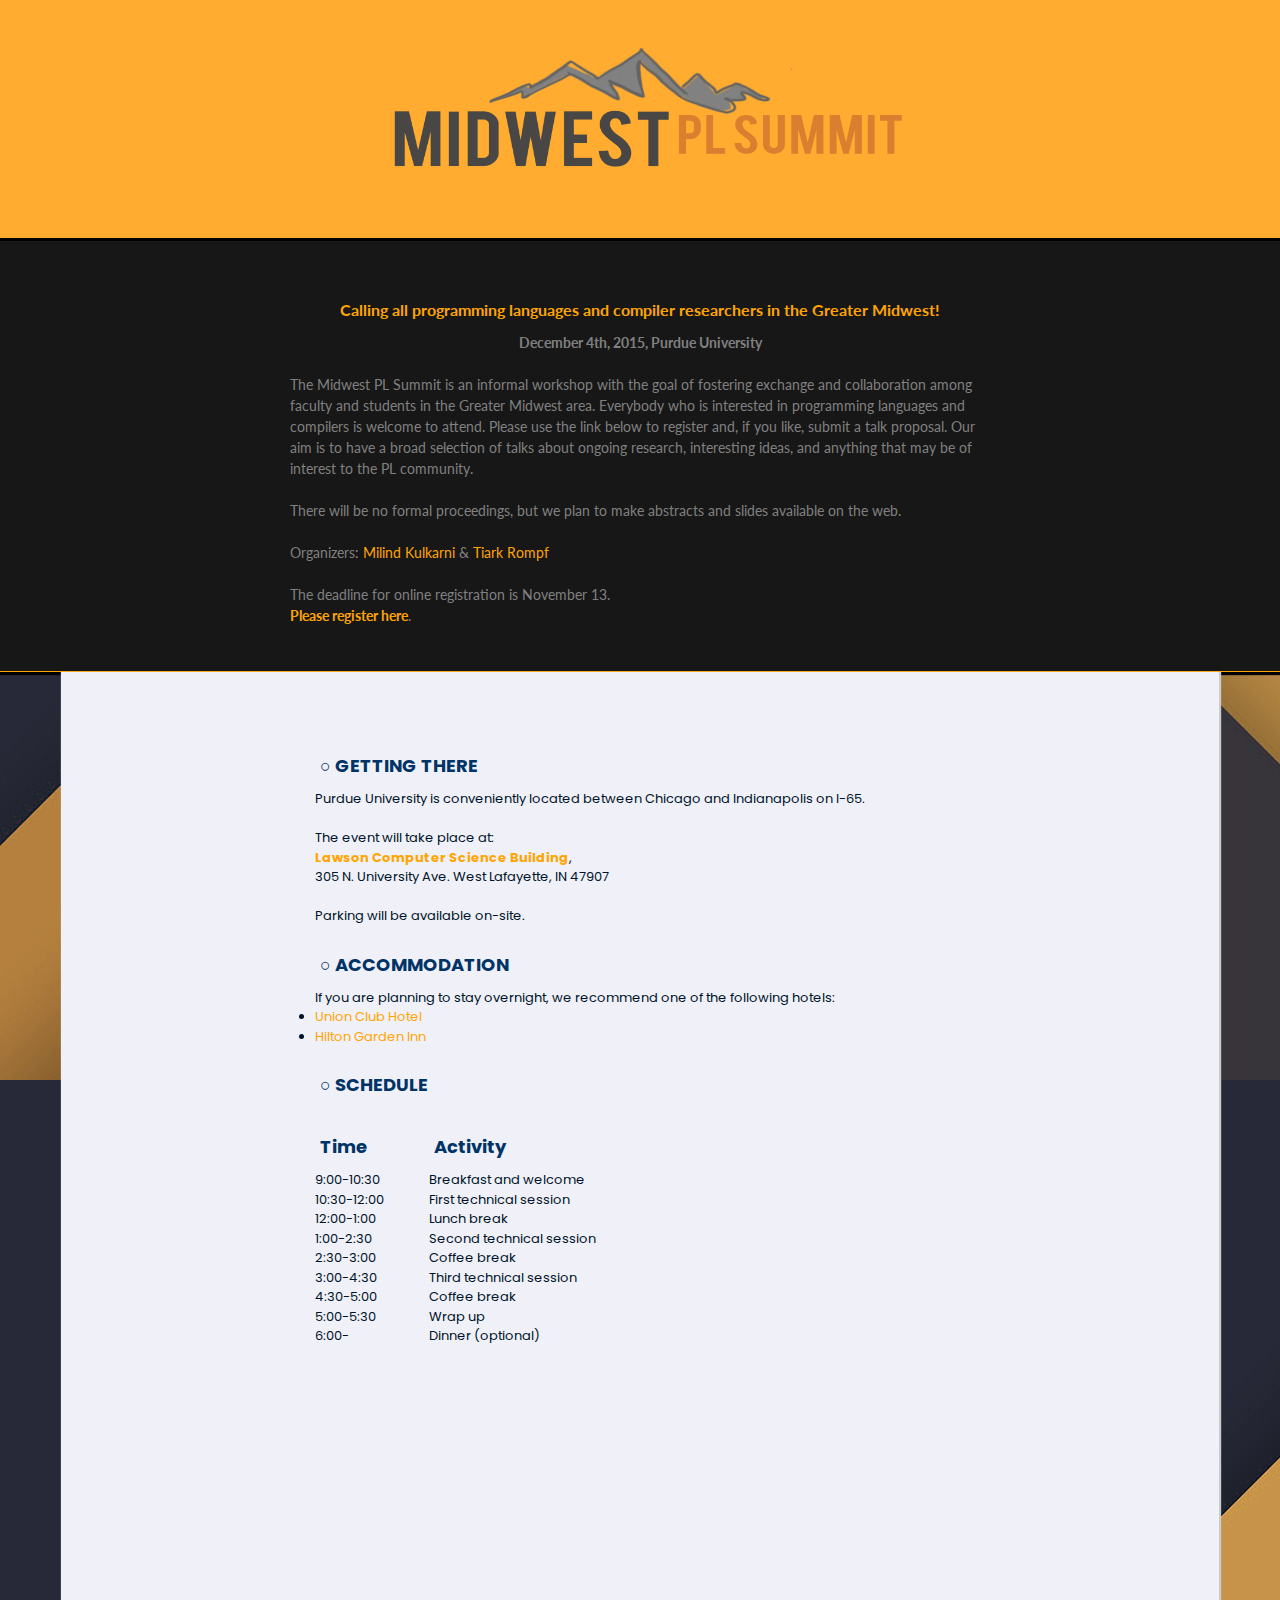
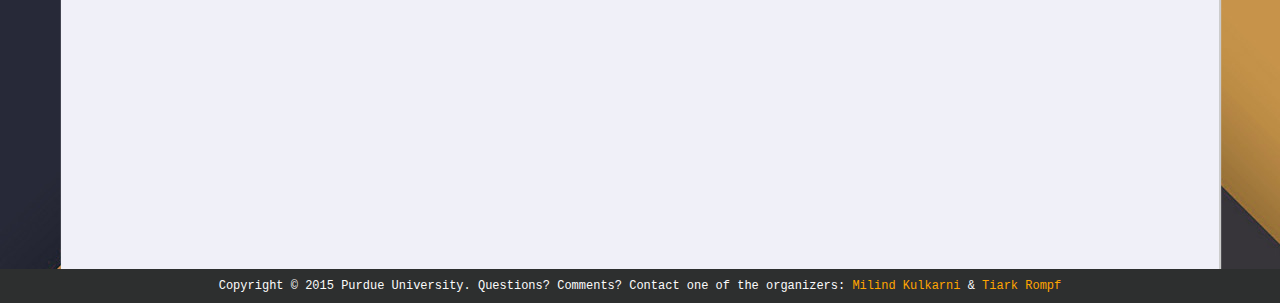
==== PLSummit/index.html @ 3568cf33 "deadline" ====
<!DOCTYPE html>
<html lang="en">
  <head>
  <!-- Google Fonts -->
  <link rel="shortcut icon" href="https://lh3.ggpht.com/qAKhRQ-xCAh1RE88M9ub_aKin8SgF9bI8pAG6Az3XA8_hk6TaBjQ9R3Fhc1U0S6TWEw=w300" />
  	<link href='https://fonts.googleapis.com/css?family=Slabo+27px' rel='stylesheet' type='text/css'>
  	<link href='https://fonts.googleapis.com/css?family=Poiret+One' rel='stylesheet' type='text/css'>
  	<link href='http://fonts.googleapis.com/css?family=Lato&subset=latin,latin-ext' rel='stylesheet' type='text/css'>
  	<link href='https://fonts.googleapis.com/css?family=Poppins' rel='stylesheet' type='text/css'>
  	<meta charset="utf-8">

  	<title> Midwest PL Summit </title>
  	<link rel="stylesheet" href="assets/stylesheets/main.css">
  </head>
  <body>
  	 <header>  
    		<img src="assets/header.png" width="950" height="190" alt="logo" align="center" />
  	 </header>
  
  	 <!-- -->
  	 <section id = "info"> 
  	 <div class="wrap">
  	 		<h1 id = "hregis"> Calling all programming languages and compiler researchers in the Greater Midwest! <br> </h1>
        <p align=center><b>December 4th, 2015, Purdue University</b><br><br></p>
        <p> The Midwest PL Summit is an informal workshop with the goal of fostering exchange and collaboration among faculty and students in the Greater Midwest area. Everybody who is interested in programming languages and compilers is welcome to attend. Please use the link below to register and, if you like, submit a talk proposal. Our aim is to have a broad selection of talks about ongoing research, interesting ideas, and anything that may be of interest to the PL community. <br> <br> There will be no formal proceedings, but we plan to make abstracts and slides available on the web. <br><br> </p>
        <p>Organizers: <a href= "https://engineering.purdue.edu/~milind/"> Milind Kulkarni </a> &<a href="https://tiarkrompf.github.io/"> Tiark Rompf</a> <br><br></p> 
  	 		<p>The deadline for online registration is November 13.<br> <b><a href="https://docs.google.com/forms/d/1PU6HFtqG9heRjN2rVckKlaLFw5XNBJR99p5rB-pK0No/viewform">Please register here</a></b>. <br></p>
  	 <div>
  	 </section>
  	<section id = "regis", class = "wrap"> 
  		<div class="wrap">
  		
  			<h2> ○ GETTING THERE </h2>
        <p> Purdue University is conveniently located between Chicago and Indianapolis on I-65.<p> <br>
  	 		<p> The event will take place at: <br><span style="color: #003366"> <b><a href="https://www.google.com/maps/dir/''/google+m>ap+lawson+building+purdue/@40.4277066,-86.9870149,12z/data=!3m1!4b1!4m8!4m7!1m0!1m5!1m1!1s0x8812e2b392b0e639:0x2a9a340e5400eece!2m2!1d-86.916975!2d40.4277277">Lawson Computer Science Building</a></b></span>, <br> 305 N. University Ave. West Lafayette, IN 47907 </p>

        <!--<iframe src="https://www.google.com/maps/embed?pb=!1m23!1m12!1m3!1d97188.75774112335!2d-86.98701493422621!3d40.42770656735306!2m3!1f0!2f0!3f0!3m2!1i1024!2i768!4f13.1!4m8!3e6!4m0!4m5!1s0x8812e2b392b0e639%3A0x2a9a340e5400eece!2sgoogle+m%3Eap+lawson+building+purdue!3m2!1d40.4277277!2d-86.916975!5e0!3m2!1sen!2sus!4v1445819114584" width="300" height="200" frameborder="0" style="border:0" allowfullscreen></iframe>-->
  	 
        <br><p>Parking will be available on-site.<p>

  	 		<!--<h2> ○ VISITORS </h2>
  	 		<p> Parking is free on weekends and there is a garage right across from Lawson @ 3rd St and N University Street. </p> -->

        <h2> ○ ACCOMMODATION </h2>
        <p> If you are planning to stay overnight, we recommend one of the following hotels: <br> 
          <li><a href="https://www.union.purdue.edu/hotel/"> Union Club Hotel </a></li>
          <li><a href="http://hiltongardeninn3.hilton.com/en/hotels/indiana/hilton-garden-inn-west-lafayette-wabash-landing-LAFWLGI/index.html"> Hilton Garden Inn </a></li>
          </p>
  	 
  	 		<h2> ○ SCHEDULE </h2>
  	 		<p> 
         
        <table border=0 width=60%>
        <tr><th><h2>Time</h2></th><th><h2>Activity</h2></th></tr>
        <tr><td>9:00-10:30</td><td>Breakfast and welcome</td></tr>
        <tr><td>10:30-12:00</td><td>First technical session</td></tr>
        <tr><td>12:00-1:00</td><td>Lunch break</td></tr>
        <tr><td>1:00-2:30</td><td>Second technical session</td></tr>
        <tr><td>2:30-3:00</td><td>Coffee break</td></tr>
        <tr><td>3:00-4:30</td><td>Third technical session</td></tr>
        <tr><td>4:30-5:00</td><td>Coffee break</td></tr>
        <tr><td>5:00-5:30</td><td>Wrap up</td></tr>
        <tr><td>6:00-</td><td>Dinner (optional)</td></tr>
        <tr></tr>
        </table>

        </p> 
  	 	<div>
  	 </section>  	 
  
  	 <footer> 
  	   <common> 
        <p> Copyright © 2015 Purdue University. Questions? Comments? Contact one of the organizers: <a href= "https://engineering.purdue.edu/~milind/"> Milind Kulkarni </a> &<a href="https://tiarkrompf.github.io/"> Tiark Rompf</a> </p> 
      </common>
  	 </footer>
  </body>
---- PLSummit/assets/stylesheets/main.css ----
/* http://meyerweb.com/eric/tools/css/reset/ 2. v2.0 | 20110126
  License: none (public domain)
*/

html, body, div, span, applet, object, iframe,
h1, h2, h3, h4, h5, h6, p, blockquote, pre,
a, abbr, acronym, address, big, cite, code,
del, dfn, em, img, ins, kbd, q, s, samp,
small, strike, strong, sub, sup, tt, var,
b, u, i, center,
dl, dt, dd, ol, ul, li,
fieldset, form, label, legend,
table, caption, tbody, tfoot, thead, tr, th, td,
article, aside, canvas, details, embed,
figure, figcaption, footer, header, hgroup,
menu, nav, output, ruby, section, summary,
time, mark, audio, video {
  margin: 0;
  padding: 0;
  border: 0;
  font-size: 100%;
  /*font: inherit;*/
  vertical-align: baseline;
}
/* HTML5 display-role reset for older browsers */
article, aside, details, figcaption, figure,
footer, header, hgroup, menu, nav, section {
  display: block;
}
body {
  line-height: 1;
}
ol, ul {
  list-style: none;
}
blockquote, q {
  quotes: none;
}
blockquote:before, blockquote:after,
q:before, q:after {
  content: '';
  content: none;
}
table {
  border-collapse: collapse;
  border-spacing: 0;
}

/* Midwest PL Summit */
body, html {
    height: 100%;

    background-image: url(../images/papers.co-vk51-android-lollipop-material-design-dark-yellow-pattern-1920x1080.jpg);
    background-repeat:repeat;
}

common {
  background: #2D2F2F;
  color: #FCFCFC;
  display: block;
  font: 14px/24px "Source Code Pro", Inconsolata, "Lucida Console", Terminal, "Courier New", Courier;
  padding: 5px 5px;
  text-align: center;
  font-size: 12px;
}

header, 
.full-width {
  /*min-width: 100%;*/
  /*height: 25%;*/
  background: orange;
  background: #FFAC30;
  text-align: center;
  padding: 24px 15px;
  display: block;
  box-shadow: 1px 1px 1px 1px #ccc;
  font: 14px/24px "Source Code Pro", Inconsolata, "Lucida Console", Terminal, "Courier New", Courier;
  font-size: 50px;
  border-bottom: solid black;
}

a {
  text-decoration: none;
}
a:link {
    color: orange;
}

a:visited {
    color: orange;
}

a:hover {
    color: blue;
}

a:active {
    color: blue;
} 

#local {
  float: left;
}

#visitor {
  float: left;
}

.wrap {
  width: 100%;
  max-width: 50em;
  margin: 0 auto;
  padding: 0.25em 0.25em;
}

h1, h2 {
    color: orange;
    text-align: center;
    padding: 25px 5px 10px 5px;
    line-height: 150%;
    font-size:16px;
}

h2 {
   color: #003366;
   font-size: 18px;
   text-align: left;
}

#regis { 

    box-shadow: 1px 1px 1px 1px #ccc;
    background-color: #F0F0F8;
    /*height: 100%;*/
    color: #001429;
    font: 14px/24px; 
    font-family: 'Poppins', sans-serif;;
    font-size: 13px;
    line-height: 150%;
    padding-top: 4em;
    padding-bottom: 40em;
}

#info {   

    border-bottom: solid orange;
    border-width: 0.2px;
    box-shadow: 1px 1px 1px 2px black;
    background: #171717;
    /*height: 45%;*/
    color: gray;
    font-family: 'Lato', sans-serif;
    font-size: 14px;
    line-height: 150%; 
    /*background: linear-gradient(gray, #171717)*/
    padding-top: 2em;
    padding-bottom: 3em;
}


.left {
  float:left;
  
}

.shadow {
  box-shadow: 3px 3px 5px 6px #ccc;
}

/*aside { 
  box-shadow: 0.75px 0.75px 0.75px 0.75px #ccc;
  float:left;
  text-align: center;
  
  width: 250px;
  background: gray;
  position: absolute;
  height: 100%;
  padding: 0.25em 0.625em;
  font: 14px/24px "Source Code Pro", Inconsolata, "Lucida Console", Terminal, "Courier New", Courier;
 
}

section {
  display: inline-block;
  float: right;
  width: 40%;
  margin-left: 150px;
  padding: 24px 15px;
}*/

aside {
  float: left;

  width: 30%;
  height: 100%;
  padding: 0.25em 0.625em;
  background: gray;
  box-shadow: 0.75px 0.75px 0.75px 0.75px #ccc;
  display: block;
  bottom: 0;
  left: 0;
  right: 0;

}

section {
  
  color: #9DA4A4;  
  min-width: 90%;
}

/*footer {
  clear: both;
  margin-bottom: 0;
}*/

footer {
  /*box-shadow:2px 2px 5px gray;*/
  font-family: 'Lato', sans-serif;
  /*position: fixed;
  bottom: 0;
  left: 0;
  right: 0;*/
  min-width: 100%;

}
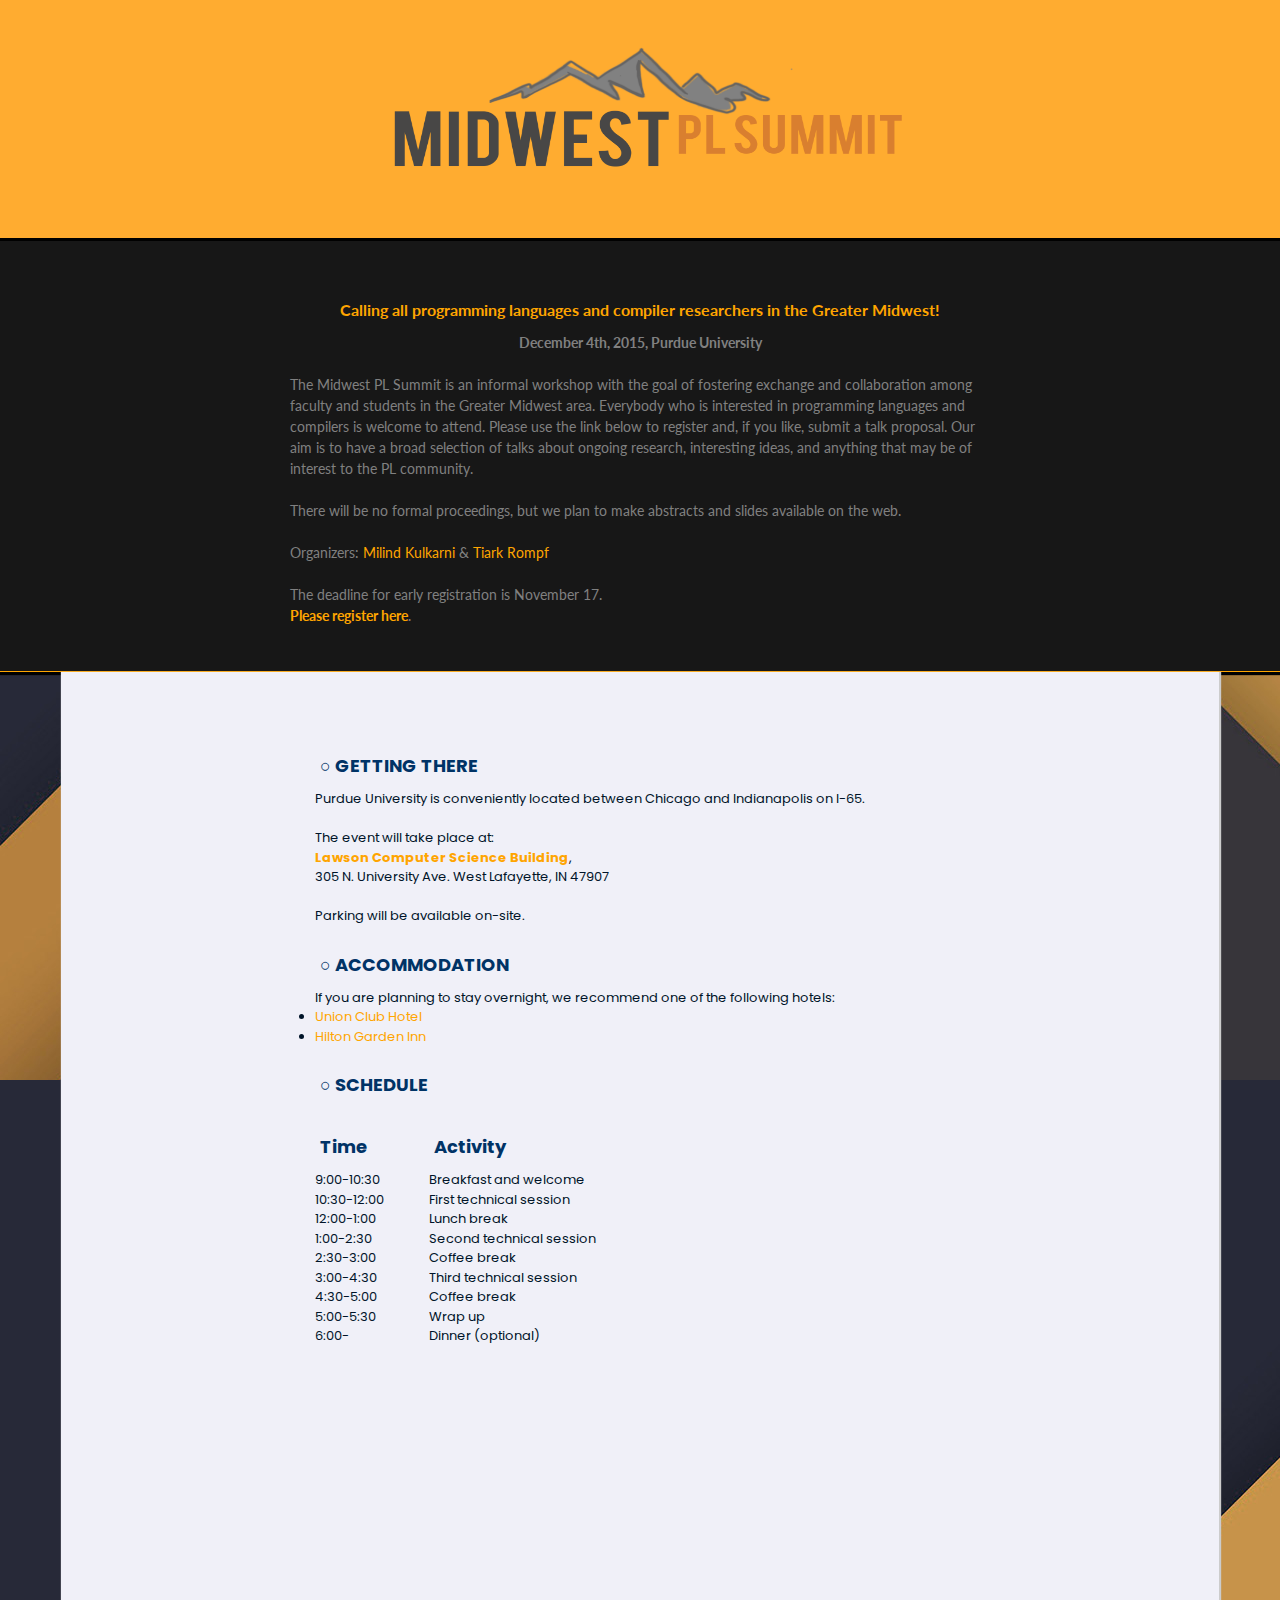
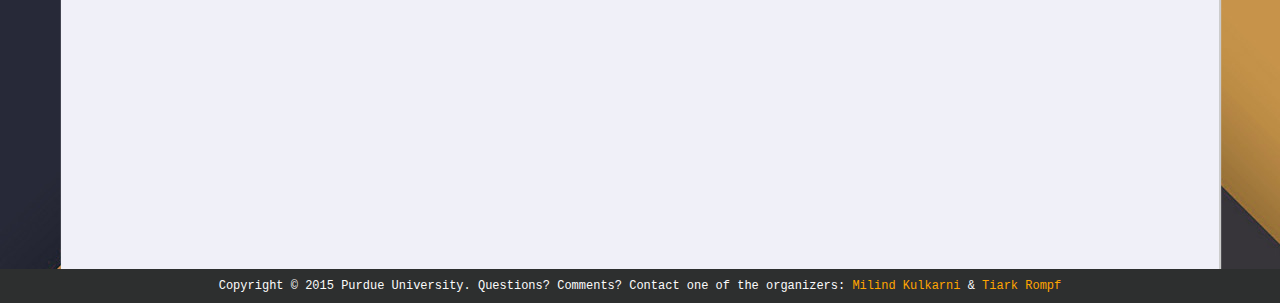
==== commit a00a005e: "deadline" ====
--- a/PLSummit/index.html
+++ b/PLSummit/index.html
@@ -24,7 +24,7 @@
         <p align=center><b>December 4th, 2015, Purdue University</b><br><br></p>
         <p> The Midwest PL Summit is an informal workshop with the goal of fostering exchange and collaboration among faculty and students in the Greater Midwest area. Everybody who is interested in programming languages and compilers is welcome to attend. Please use the link below to register and, if you like, submit a talk proposal. Our aim is to have a broad selection of talks about ongoing research, interesting ideas, and anything that may be of interest to the PL community. <br> <br> There will be no formal proceedings, but we plan to make abstracts and slides available on the web. <br><br> </p>
         <p>Organizers: <a href= "https://engineering.purdue.edu/~milind/"> Milind Kulkarni </a> &<a href="https://tiarkrompf.github.io/"> Tiark Rompf</a> <br><br></p> 
-  	 		<p>The deadline for online registration is November 13.<br> <b><a href="https://docs.google.com/forms/d/1PU6HFtqG9heRjN2rVckKlaLFw5XNBJR99p5rB-pK0No/viewform">Please register here</a></b>. <br></p>
+  	 		<p>The deadline for early registration is November 17.<br> <b><a href="https://docs.google.com/forms/d/1PU6HFtqG9heRjN2rVckKlaLFw5XNBJR99p5rB-pK0No/viewform">Please register here</a></b>. <br></p>
   	 <div>
   	 </section>
   	<section id = "regis", class = "wrap"> 
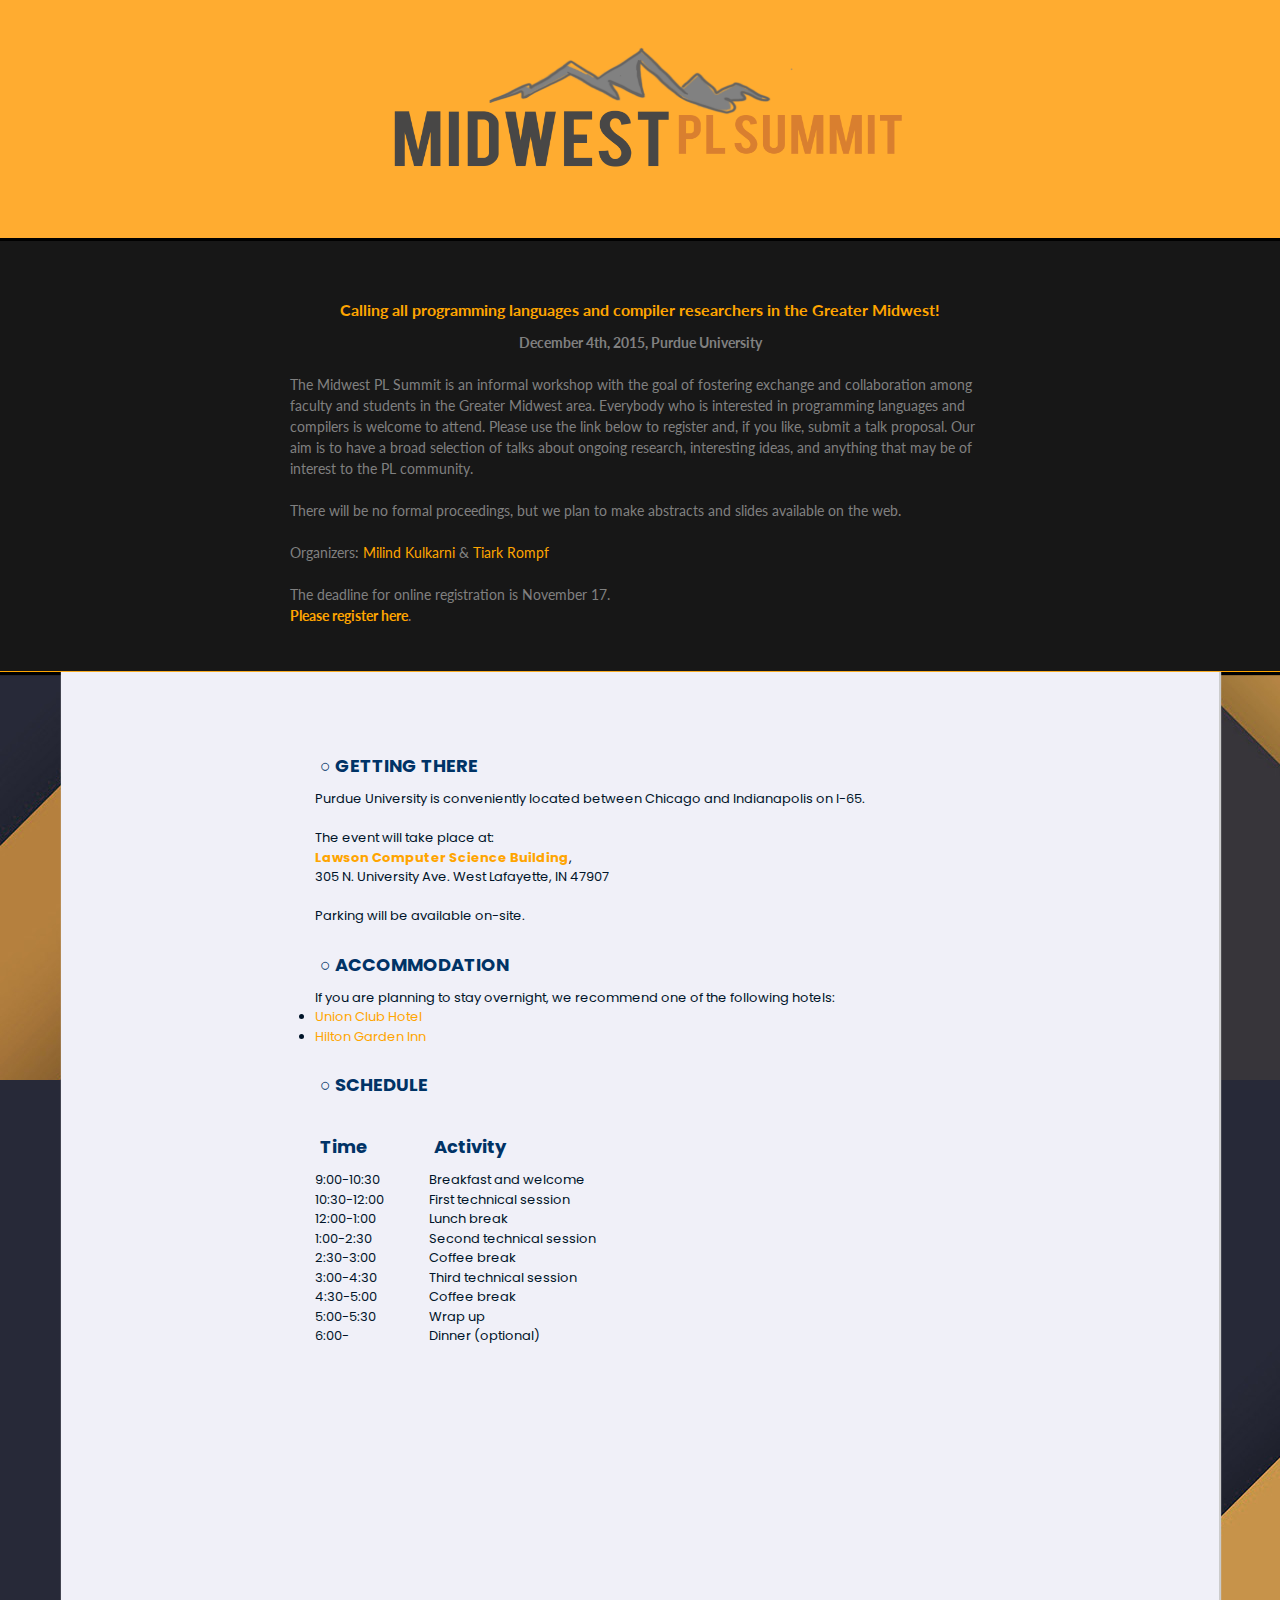
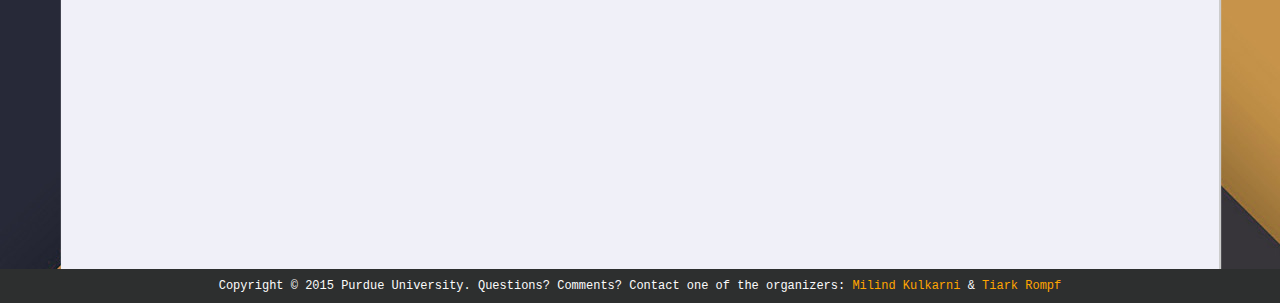
==== commit a9462ae6: "deadline" ====
--- a/PLSummit/index.html
+++ b/PLSummit/index.html
@@ -24,7 +24,7 @@
         <p align=center><b>December 4th, 2015, Purdue University</b><br><br></p>
         <p> The Midwest PL Summit is an informal workshop with the goal of fostering exchange and collaboration among faculty and students in the Greater Midwest area. Everybody who is interested in programming languages and compilers is welcome to attend. Please use the link below to register and, if you like, submit a talk proposal. Our aim is to have a broad selection of talks about ongoing research, interesting ideas, and anything that may be of interest to the PL community. <br> <br> There will be no formal proceedings, but we plan to make abstracts and slides available on the web. <br><br> </p>
         <p>Organizers: <a href= "https://engineering.purdue.edu/~milind/"> Milind Kulkarni </a> &<a href="https://tiarkrompf.github.io/"> Tiark Rompf</a> <br><br></p> 
-  	 		<p>The deadline for early registration is November 17.<br> <b><a href="https://docs.google.com/forms/d/1PU6HFtqG9heRjN2rVckKlaLFw5XNBJR99p5rB-pK0No/viewform">Please register here</a></b>. <br></p>
+  	 		<p>The deadline for online registration is November 17.<br> <b><a href="https://docs.google.com/forms/d/1PU6HFtqG9heRjN2rVckKlaLFw5XNBJR99p5rB-pK0No/viewform">Please register here</a></b>. <br></p>
   	 <div>
   	 </section>
   	<section id = "regis", class = "wrap"> 
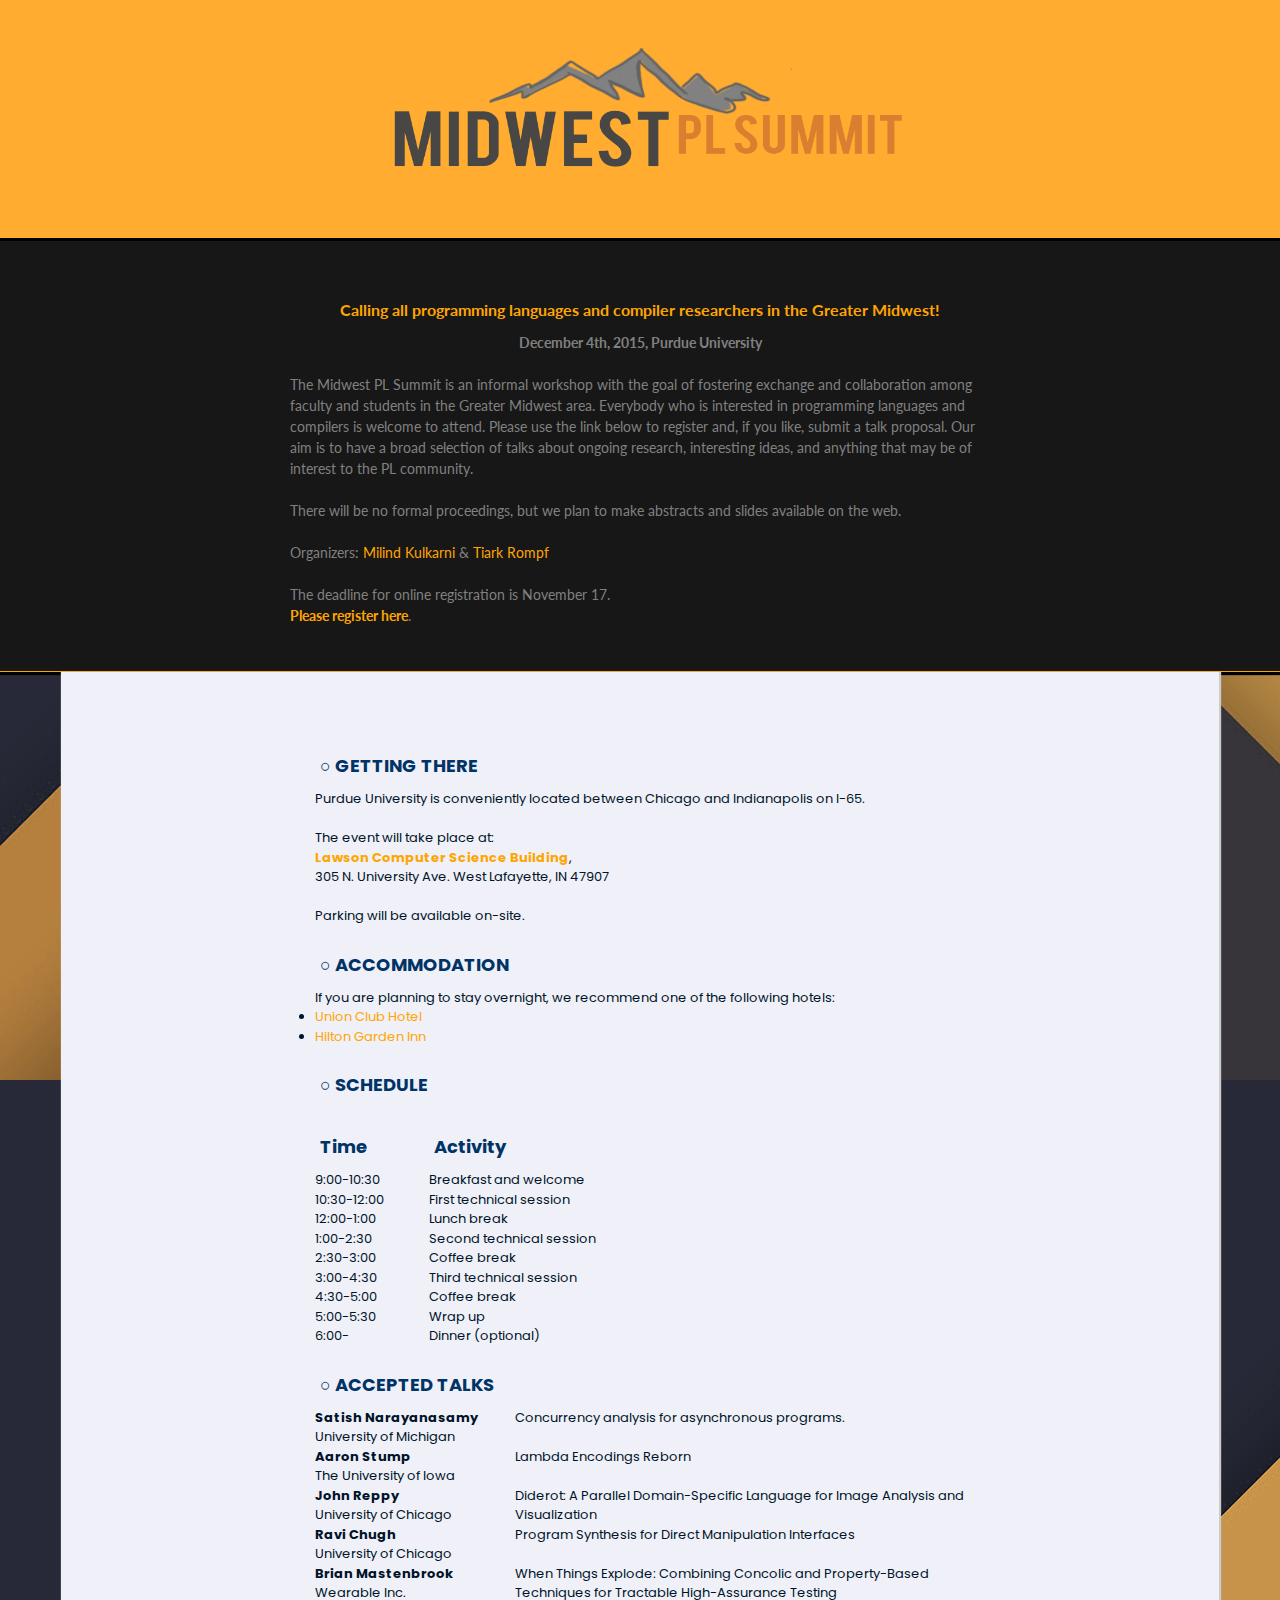
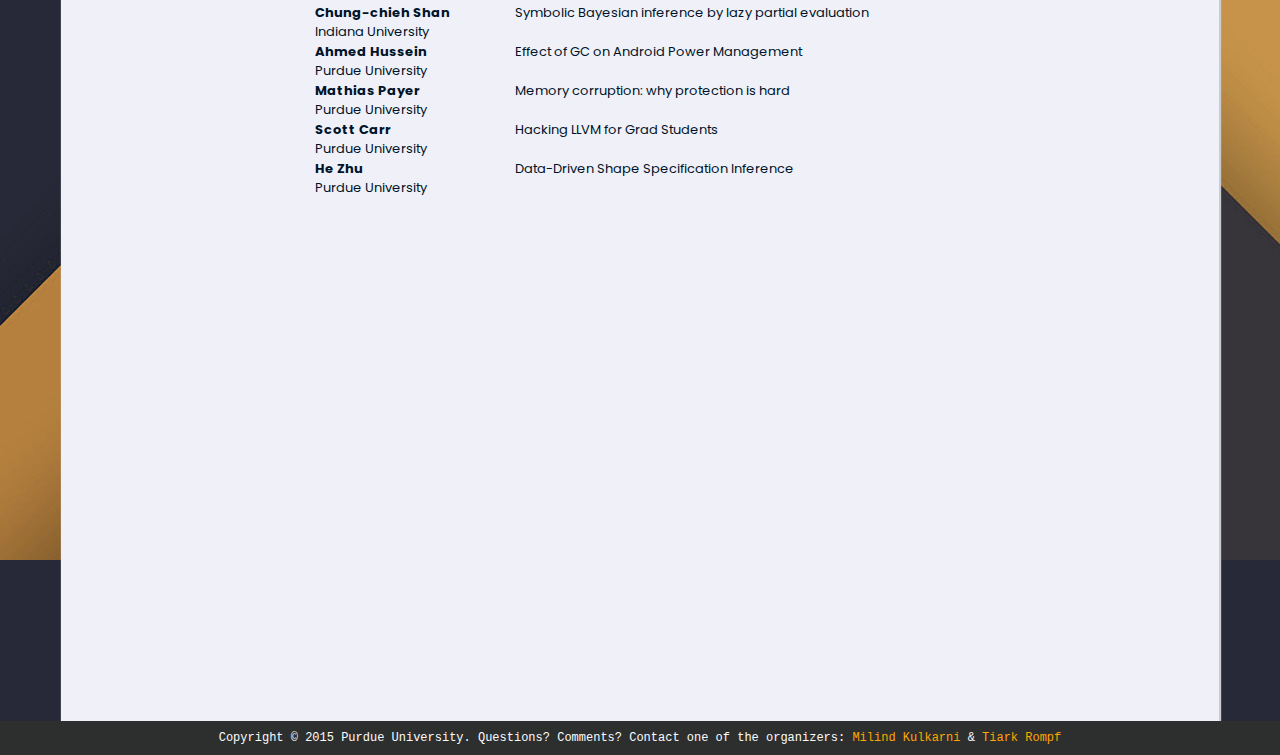
==== commit ee04a1db: "accepted talks" ====
--- a/PLSummit/index.html
+++ b/PLSummit/index.html
@@ -64,6 +64,80 @@
         <tr></tr>
         </table>
 
+        <h2> ○ ACCEPTED TALKS </h2>
+
+        <table border=0>
+
+        <tr><td width="200px">
+<b>Satish  Narayanasamy</b><br>
+University of Michigan  
+        </td><td>
+Concurrency analysis for asynchronous programs.
+        </td></tr>
+        <tr><td>
+<b>Aaron Stump</b> <br>
+The University of Iowa  
+        </td><td>
+Lambda Encodings Reborn
+        </td></tr>
+        <tr><td>
+<b>John  Reppy</b> <br>
+University of Chicago 
+        </td><td>
+Diderot: A Parallel Domain-Specific Language for Image Analysis and Visualization
+        </td></tr>
+        <tr><td>
+<b>Ravi  Chugh</b> <br>
+University of Chicago 
+        </td><td>
+Program Synthesis for Direct Manipulation Interfaces
+        </td></tr>
+<!--
+Charisee  Chiw  
+University of Chicago 
+?????
+-->
+        <tr><td>
+<b>Brian Mastenbrook</b> <br>
+Wearable Inc. 
+        </td><td>
+When Things Explode: Combining Concolic 
+and Property-Based Techniques for Tractable High-Assurance Testing
+        </td></tr>
+        <tr><td>
+<b>Chung-chieh Shan</b> <br>
+Indiana University  
+        </td><td>
+Symbolic Bayesian inference by lazy partial evaluation
+        </td></tr>
+        <tr><td>
+<b>Ahmed Hussein</b> <br>
+Purdue University 
+        </td><td>
+Effect of GC on Android Power Management
+        </td></tr>
+        <tr><td>
+<b>Mathias Payer</b> <br>
+Purdue University 
+        </td><td>
+Memory corruption: why protection is hard
+        </td></tr>
+        <tr><td>
+<b>Scott Carr</b> <br>
+Purdue University 
+        </td><td>
+Hacking LLVM for Grad Students
+        </td></tr>
+        <tr><td>
+<b>He  Zhu</b> <br>
+Purdue University   
+        </td><td>
+Data-Driven Shape Specification Inference
+        </td></tr>
+        </table>
+
+
+
         </p> 
   	 	<div>
   	 </section>  	 
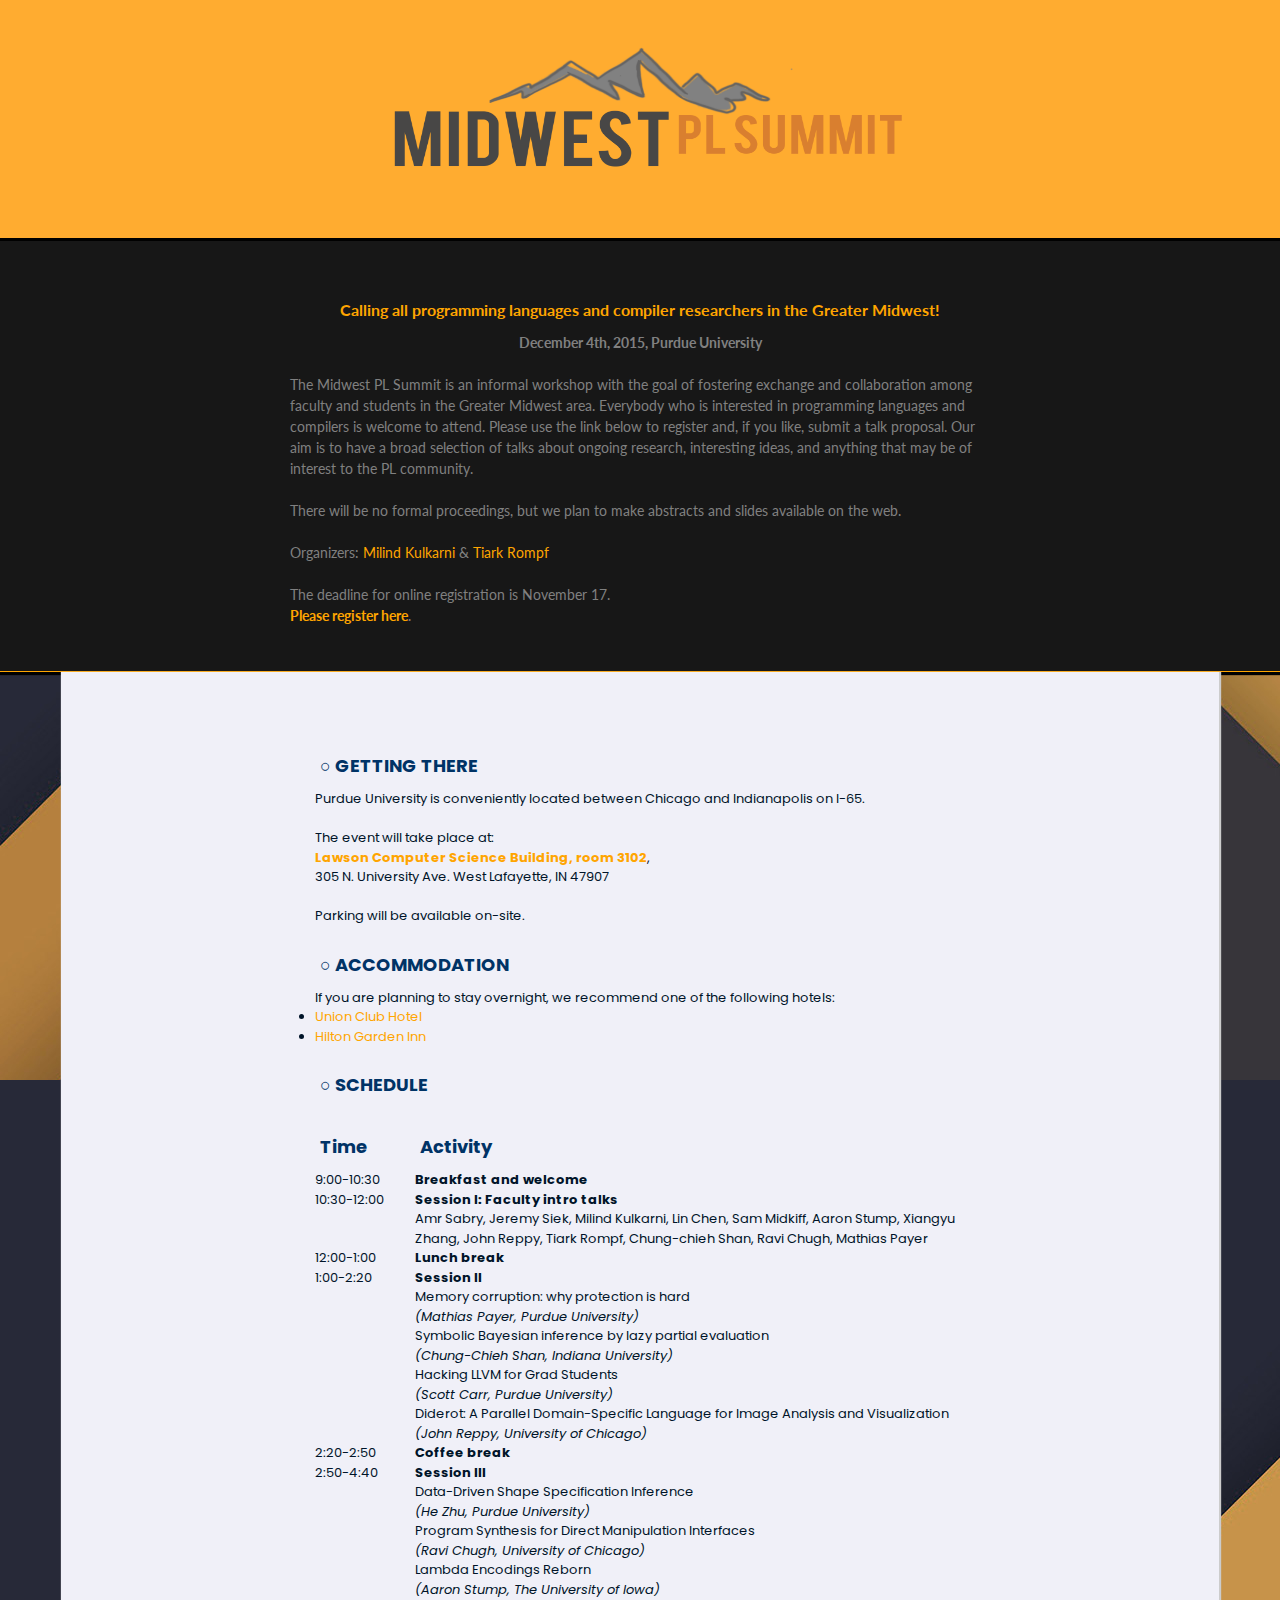
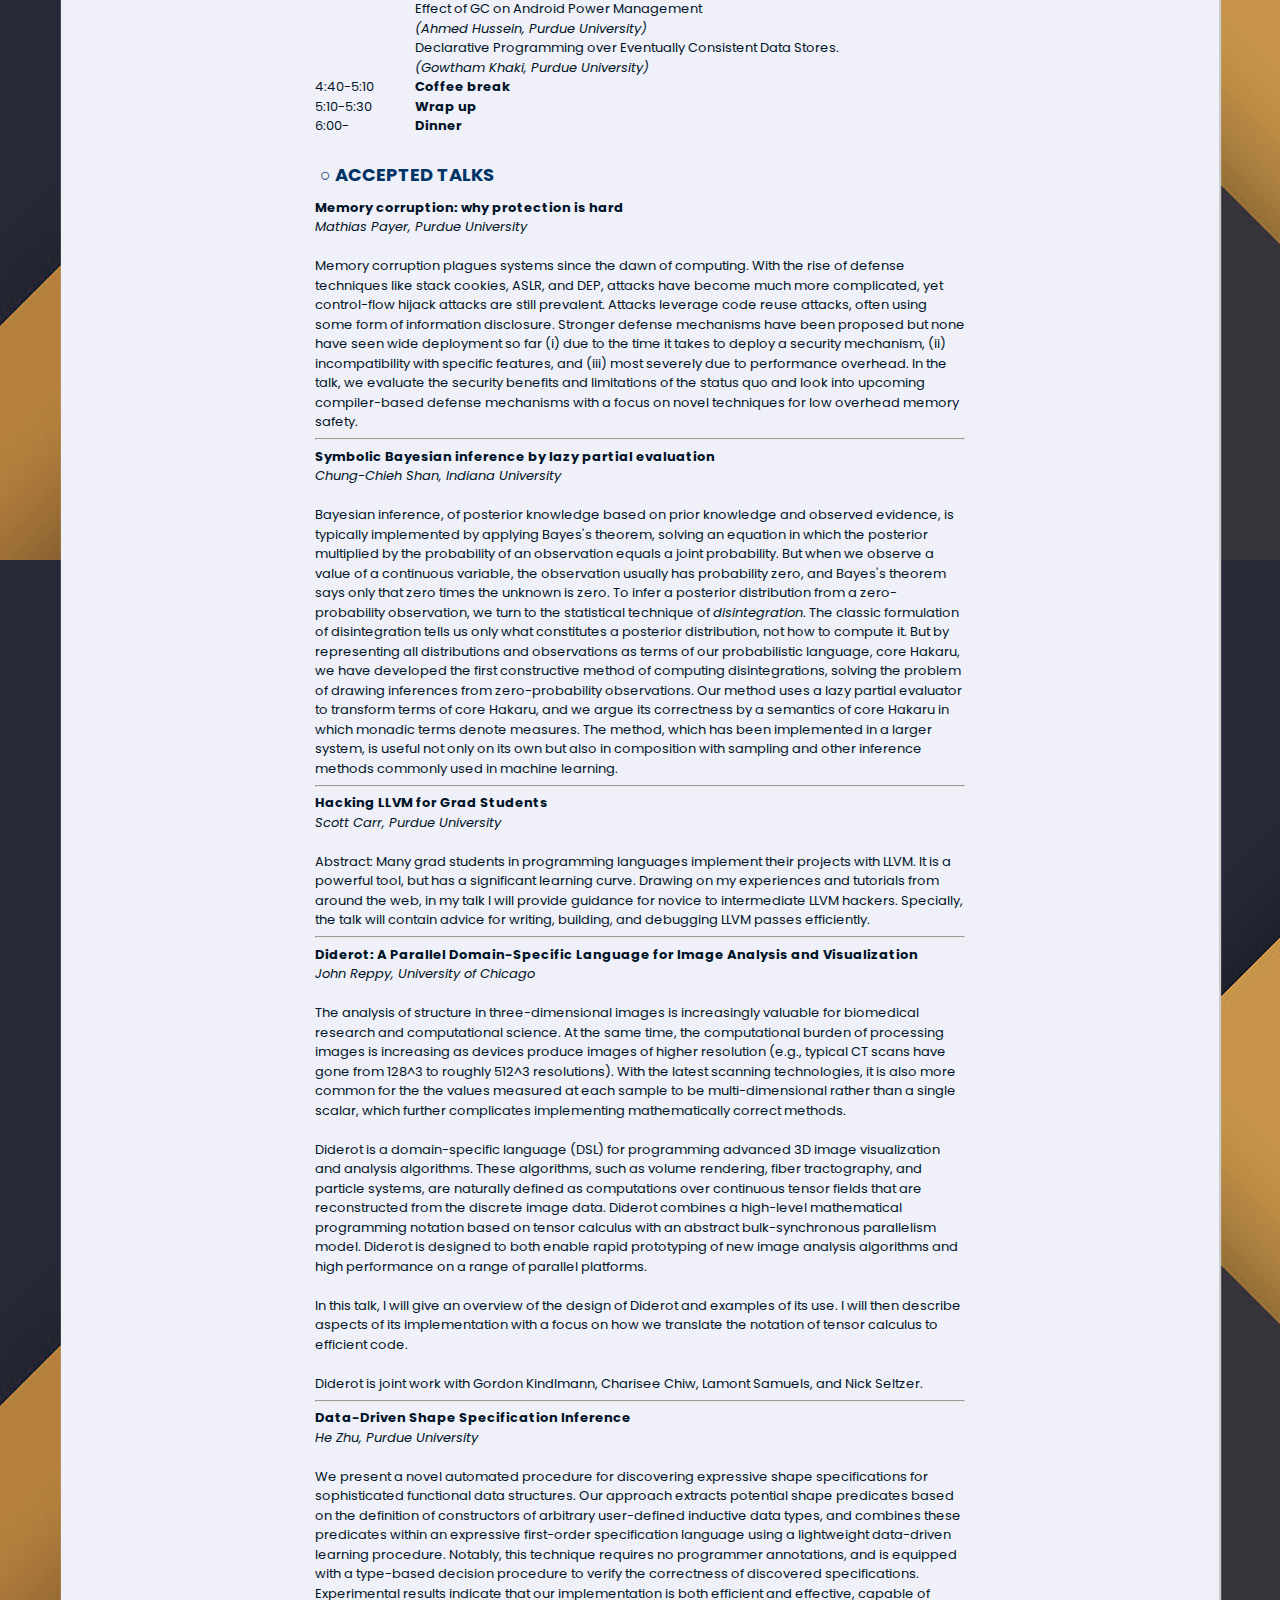
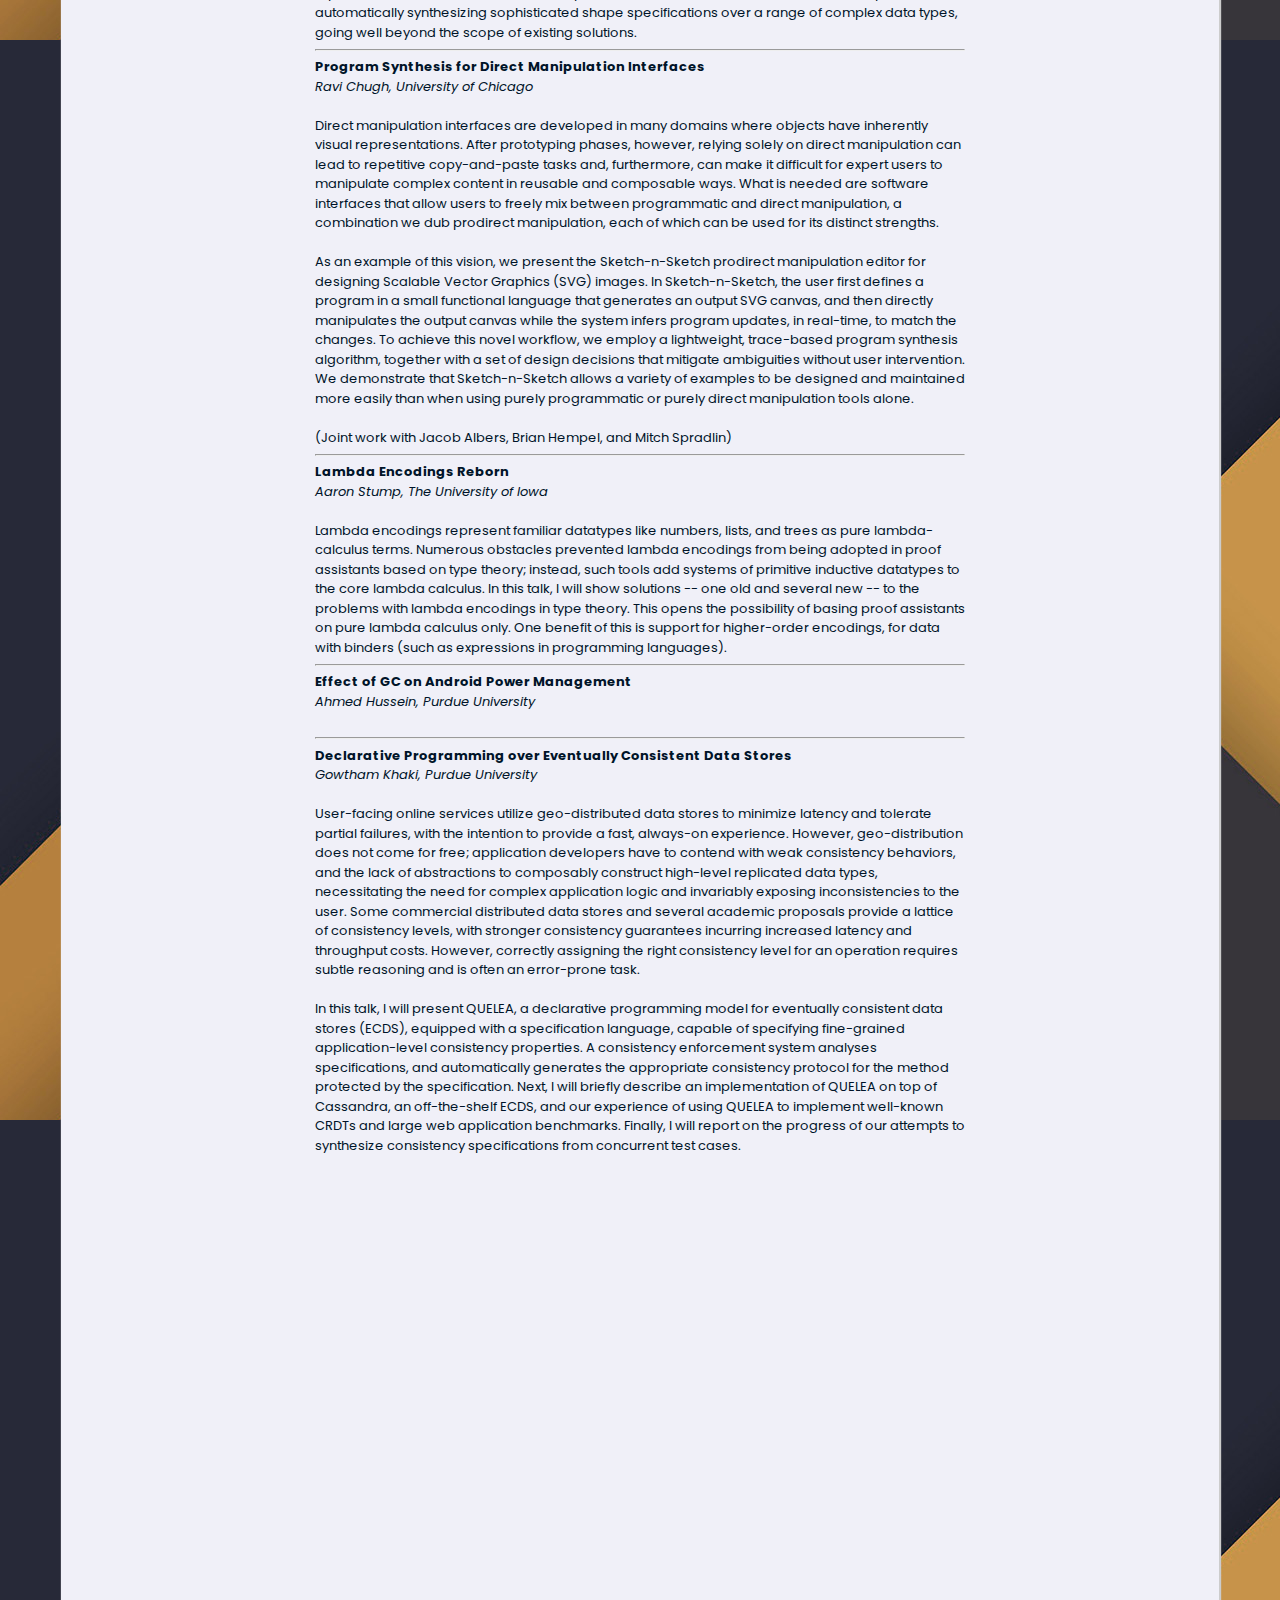
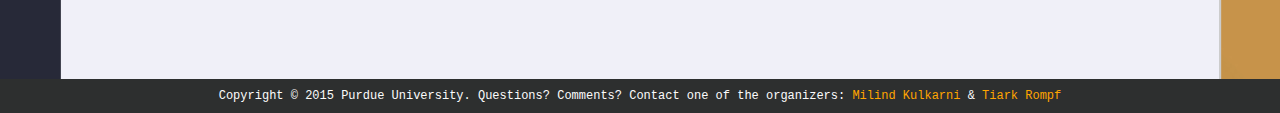
==== commit f32103a1: "finalize program" ====
--- a/PLSummit/index.html
+++ b/PLSummit/index.html
@@ -32,7 +32,7 @@
   		
   			<h2> ○ GETTING THERE </h2>
         <p> Purdue University is conveniently located between Chicago and Indianapolis on I-65.<p> <br>
-  	 		<p> The event will take place at: <br><span style="color: #003366"> <b><a href="https://www.google.com/maps/dir/''/google+m>ap+lawson+building+purdue/@40.4277066,-86.9870149,12z/data=!3m1!4b1!4m8!4m7!1m0!1m5!1m1!1s0x8812e2b392b0e639:0x2a9a340e5400eece!2m2!1d-86.916975!2d40.4277277">Lawson Computer Science Building</a></b></span>, <br> 305 N. University Ave. West Lafayette, IN 47907 </p>
+  	 		<p> The event will take place at: <br><span style="color: #003366"> <b><a href="https://www.google.com/maps/dir/''/google+m>ap+lawson+building+purdue/@40.4277066,-86.9870149,12z/data=!3m1!4b1!4m8!4m7!1m0!1m5!1m1!1s0x8812e2b392b0e639:0x2a9a340e5400eece!2m2!1d-86.916975!2d40.4277277">Lawson Computer Science Building, room 3102</a></b></span>, <br> 305 N. University Ave. West Lafayette, IN 47907 </p>
 
         <!--<iframe src="https://www.google.com/maps/embed?pb=!1m23!1m12!1m3!1d97188.75774112335!2d-86.98701493422621!3d40.42770656735306!2m3!1f0!2f0!3f0!3m2!1i1024!2i768!4f13.1!4m8!3e6!4m0!4m5!1s0x8812e2b392b0e639%3A0x2a9a340e5400eece!2sgoogle+m%3Eap+lawson+building+purdue!3m2!1d40.4277277!2d-86.916975!5e0!3m2!1sen!2sus!4v1445819114584" width="300" height="200" frameborder="0" style="border:0" allowfullscreen></iframe>-->
   	 
@@ -50,91 +50,158 @@
   	 		<h2> ○ SCHEDULE </h2>
   	 		<p> 
          
-        <table border=0 width=60%>
-        <tr><th><h2>Time</h2></th><th><h2>Activity</h2></th></tr>
-        <tr><td>9:00-10:30</td><td>Breakfast and welcome</td></tr>
-        <tr><td>10:30-12:00</td><td>First technical session</td></tr>
-        <tr><td>12:00-1:00</td><td>Lunch break</td></tr>
-        <tr><td>1:00-2:30</td><td>Second technical session</td></tr>
-        <tr><td>2:30-3:00</td><td>Coffee break</td></tr>
-        <tr><td>3:00-4:30</td><td>Third technical session</td></tr>
-        <tr><td>4:30-5:00</td><td>Coffee break</td></tr>
-        <tr><td>5:00-5:30</td><td>Wrap up</td></tr>
-        <tr><td>6:00-</td><td>Dinner (optional)</td></tr>
+        <table border=0>
+        <tr><th width="100px"><h2>Time</h2></th><th><h2>Activity</h2></th></tr>
+        <tr><td>9:00-10:30</td><td><b>Breakfast and welcome</b></td></tr>
+        <tr><td>10:30-12:00</td><td><b>Session I: Faculty intro talks</b></td></tr>
+        <tr><td></td><td>
+Amr Sabry, 
+Jeremy  Siek, 
+Milind  Kulkarni, 
+Lin Chen, 
+Sam Midkiff, 
+Aaron Stump,
+Xiangyu Zhang,
+John  Reppy,
+Tiark Rompf, 
+Chung-chieh Shan,
+Ravi  Chugh,
+Mathias Payer
+</td></tr>
+        <tr><td>12:00-1:00</td><td><b>Lunch break</b></td></tr>
+        <tr><td>1:00-2:20</td><td><b>Session II</b></td></tr>
+        <tr><td></td><td>
+
+Memory corruption: why protection is hard 
+<br><i>(Mathias Payer, Purdue University)</i><br>
+
+Symbolic Bayesian inference by lazy partial evaluation 
+<br><i>(Chung-Chieh Shan, Indiana University)</i><br>
+
+Hacking LLVM for Grad Students 
+<br><i>(Scott Carr, Purdue University)</i><br>
+
+Diderot: A Parallel Domain-Specific Language for Image Analysis and Visualization 
+<br><i>(John Reppy, University of Chicago)</i><br>
+
+        </td></tr>
+        <tr><td>2:20-2:50</td><td><b>Coffee break</b></td></tr>
+        <tr><td>2:50-4:40</td><td><b>Session III</b></td></tr>
+        <tr><td></td><td>
+
+Data-Driven Shape Specification Inference
+<br><i>(He  Zhu, Purdue University)</i><br>
+
+Program Synthesis for Direct Manipulation Interfaces
+<br><i>(Ravi  Chugh, University of Chicago)</i><br>
+
+Lambda Encodings Reborn
+<br><i>(Aaron Stump, The University of Iowa)</i><br>
+
+Effect of GC on Android Power Management
+<br><i>(Ahmed Hussein, Purdue University)</i><br>
+
+Declarative Programming over Eventually Consistent Data Stores.
+<br><i>(Gowtham Khaki, Purdue University)</i><br>
+
+
+        </td></tr>
+        <tr><td>4:40-5:10</td><td><b>Coffee break</b></td></tr>
+        <tr><td>5:10-5:30</td><td><b>Wrap up</b></td></tr>
+        <tr><td>6:00-</td><td><b>Dinner</b></td></tr>
         <tr></tr>
         </table>
 
         <h2> ○ ACCEPTED TALKS </h2>
 
-        <table border=0>
-
-        <tr><td width="200px">
-<b>Satish  Narayanasamy</b><br>
-University of Michigan  
-        </td><td>
-Concurrency analysis for asynchronous programs.
-        </td></tr>
-        <tr><td>
-<b>Aaron Stump</b> <br>
-The University of Iowa  
-        </td><td>
-Lambda Encodings Reborn
-        </td></tr>
-        <tr><td>
-<b>John  Reppy</b> <br>
-University of Chicago 
-        </td><td>
-Diderot: A Parallel Domain-Specific Language for Image Analysis and Visualization
-        </td></tr>
-        <tr><td>
-<b>Ravi  Chugh</b> <br>
-University of Chicago 
-        </td><td>
-Program Synthesis for Direct Manipulation Interfaces
-        </td></tr>
-<!--
-Charisee  Chiw  
-University of Chicago 
-?????
--->
-        <tr><td>
-<b>Brian Mastenbrook</b> <br>
-Wearable Inc. 
-        </td><td>
-When Things Explode: Combining Concolic 
-and Property-Based Techniques for Tractable High-Assurance Testing
-        </td></tr>
-        <tr><td>
-<b>Chung-chieh Shan</b> <br>
-Indiana University  
-        </td><td>
-Symbolic Bayesian inference by lazy partial evaluation
-        </td></tr>
-        <tr><td>
-<b>Ahmed Hussein</b> <br>
-Purdue University 
-        </td><td>
-Effect of GC on Android Power Management
-        </td></tr>
-        <tr><td>
-<b>Mathias Payer</b> <br>
-Purdue University 
-        </td><td>
-Memory corruption: why protection is hard
-        </td></tr>
-        <tr><td>
-<b>Scott Carr</b> <br>
-Purdue University 
-        </td><td>
-Hacking LLVM for Grad Students
-        </td></tr>
-        <tr><td>
-<b>He  Zhu</b> <br>
-Purdue University   
-        </td><td>
-Data-Driven Shape Specification Inference
-        </td></tr>
-        </table>
+<b>Memory corruption: why protection is hard</b>
+<br><i>Mathias Payer, Purdue University</i><br><br>
+
+<p>Memory corruption plagues systems since the dawn of computing. With the rise of defense techniques like stack cookies, ASLR, and DEP, attacks have become much more complicated, yet control-flow hijack attacks are still prevalent. Attacks leverage code reuse attacks, often using some form of information disclosure. Stronger defense mechanisms have been proposed but none have seen wide deployment so far (i) due to the time it takes to deploy a security mechanism, (ii) incompatibility with specific features, and (iii) most severely due to performance overhead. In the talk, we evaluate the security benefits and
+limitations of the status quo and look into upcoming compiler-based defense mechanisms with a focus on novel techniques for low overhead memory safety.</p>
+
+<hr>
+<b>Symbolic Bayesian inference by lazy partial evaluation</b>
+<br><i>Chung-Chieh Shan, Indiana University</i><br><br>
+
+<p>Bayesian inference, of posterior knowledge based on prior knowledge and observed evidence, is typically implemented by applying Bayes's theorem, solving an equation in which the posterior multiplied by the probability of an observation equals a joint probability.  But when we observe a value of a continuous variable, the observation usually has probability zero, and Bayes's theorem says only that zero times the unknown is zero.  To infer a posterior distribution from a zero-probability observation, we turn to the statistical technique of <i>disintegration</i>.  The classic formulation of disintegration tells us only what constitutes a posterior distribution, not how to compute it.  But by representing all distributions and observations as terms of our probabilistic language, core Hakaru, we have developed the first constructive method of computing disintegrations, solving the problem of drawing inferences from zero-probability observations.  Our method uses a lazy partial evaluator to transform terms of core Hakaru, and we argue its correctness by a semantics of core Hakaru in which monadic terms denote measures.  The method, which has been implemented in a larger system, is useful not only on its own but also in composition with sampling and other inference methods commonly used in machine learning.</p>
+
+
+
+<hr>
+<b>Hacking LLVM for Grad Students</b>
+<br><i>Scott Carr, Purdue University</i><br><br>
+
+<p>Abstract: Many grad students in programming languages implement their projects with LLVM.  It is a powerful tool, but has a significant learning curve.  Drawing on my experiences and tutorials from around the web, in my talk I will provide guidance for novice to intermediate LLVM hackers.  Specially, the talk will contain advice for writing, building, and debugging LLVM passes efficiently.</p>
+
+
+<hr>
+<b>Diderot: A Parallel Domain-Specific Language for Image Analysis and Visualization</b>
+<br><i>John Reppy, University of Chicago</i><br><br>
+
+<p>The analysis of structure in three-dimensional images is increasingly
+valuable for biomedical research and computational science.  At the
+same time, the computational burden of processing images is increasing
+as devices produce images of higher resolution (e.g., typical CT scans
+have gone from 128^3 to roughly 512^3 resolutions).  With the latest
+scanning technologies, it is also more common for the the values measured
+at each sample to be multi-dimensional rather than a single scalar,
+which further complicates implementing mathematically correct methods.</p><br>
+
+<p>Diderot is a domain-specific language (DSL) for programming advanced
+3D image visualization and analysis algorithms.  These algorithms,
+such as volume rendering, fiber tractography, and particle systems,
+are naturally defined as computations over continuous tensor fields
+that are reconstructed from the discrete image data.  Diderot combines
+a high-level mathematical programming notation based on tensor calculus
+with an abstract bulk-synchronous parallelism model.  Diderot is
+designed to both enable rapid prototyping of new image analysis
+algorithms and high performance on a range of parallel platforms.</p><br>
+
+<p>In this talk, I will give an overview of the design of Diderot and
+examples of its use.  I will then describe aspects of its implementation
+with a focus on how we translate the notation of tensor calculus
+to efficient code.</p><br>
+
+<p>Diderot is joint work with Gordon Kindlmann, Charisee Chiw, Lamont
+Samuels, and Nick Seltzer.</p>
+
+
+<hr>
+<b>Data-Driven Shape Specification Inference</b>
+<br><i>He  Zhu, Purdue University</i><br><br>
+
+<p>We present a novel automated procedure for discovering expressive shape specifications for sophisticated functional data structures.  Our approach extracts potential shape predicates based on the definition of constructors of arbitrary user-defined inductive
+data types, and combines these predicates within an expressive first-order specification language using a lightweight data-driven learning procedure.  Notably, this technique requires no programmer annotations, and is equipped with a type-based decision procedure to verify the correctness of discovered specifications.  Experimental results indicate that our implementation is both efficient and effective, capable of automatically synthesizing sophisticated shape specifications over a range of complex data types, going well beyond the scope of existing solutions.</p>
+
+<hr>
+<b>Program Synthesis for Direct Manipulation Interfaces</b>
+<br><i>Ravi  Chugh, University of Chicago</i><br><br>
+
+<p>Direct manipulation interfaces are developed in many domains where objects have inherently visual representations. After prototyping phases, however, relying solely on direct manipulation can lead to repetitive copy-and-paste tasks and, furthermore, can make it difficult for expert users to manipulate complex content in reusable and composable ways. What is needed are software interfaces that allow users to freely mix between programmatic and direct manipulation, a combination we dub prodirect manipulation, each of which can be used for its distinct strengths.</p><br>
+
+<p>As an example of this vision, we present the Sketch-n-Sketch prodirect manipulation editor for designing Scalable Vector Graphics (SVG) images. In Sketch-n-Sketch, the user first defines a program in a small functional language that generates an output SVG canvas, and then directly manipulates the output canvas while the system infers program updates, in real-time, to match the changes. To achieve this novel workflow, we employ a lightweight, trace-based program synthesis algorithm, together with a set of design decisions that mitigate ambiguities without user intervention. We demonstrate that Sketch-n-Sketch allows a variety of examples to be designed and maintained more easily than when using purely programmatic or purely direct manipulation tools alone.</p><br>
+
+<p>(Joint work with Jacob Albers, Brian Hempel, and Mitch Spradlin)</p>
+
+
+<hr>
+<b>Lambda Encodings Reborn</b>
+<br><i>Aaron Stump, The University of Iowa</i><br><br>
+
+<p>Lambda encodings represent familiar datatypes like numbers, lists, and trees as pure lambda-calculus terms.  Numerous obstacles prevented lambda encodings from being adopted in proof assistants based on type theory; instead, such tools add systems of primitive inductive datatypes to the core lambda calculus.  In this talk, I will show solutions -- one old and several new -- to the problems with lambda encodings in type theory.  This opens the possibility of basing proof assistants on pure lambda calculus only.  One benefit of this is support for higher-order encodings, for data with binders (such as expressions in programming languages).</p>
+
+<hr>
+<b>Effect of GC on Android Power Management</b>
+<br><i>Ahmed Hussein, Purdue University</i><br><br>
+
+<hr>
+<b>Declarative Programming over Eventually Consistent Data Stores</b>
+<br><i>Gowtham Khaki, Purdue University</i><br><br>
+
+<p>User-facing online services utilize geo-distributed data stores to minimize latency and tolerate partial failures, with the intention to provide a fast, always-on experience. However, geo-distribution does not come for free; application developers have to contend with weak consistency behaviors, and the lack of abstractions to composably construct high-level replicated data types, necessitating the need for complex application logic and invariably exposing inconsistencies to the user. Some commercial distributed data stores and several academic proposals provide a lattice of consistency levels, with stronger consistency guarantees incurring increased latency and throughput costs. However, correctly assigning the right consistency level for an operation requires subtle reasoning and is often an error-prone task.</p><br>
+
+<p>In this talk, I will present QUELEA, a declarative programming model for eventually consistent data stores (ECDS), equipped with a specification language, capable of specifying fine-grained application-level consistency properties. A consistency enforcement system analyses specifications, and automatically generates the appropriate consistency protocol for the method protected by the specification. Next, I will briefly describe an implementation of QUELEA on top of Cassandra, an off-the-shelf ECDS, and our experience of using QUELEA to implement well-known CRDTs and large web application benchmarks. Finally, I will report on the progress of our attempts to synthesize consistency specifications from concurrent test cases.</p>
 
 
 
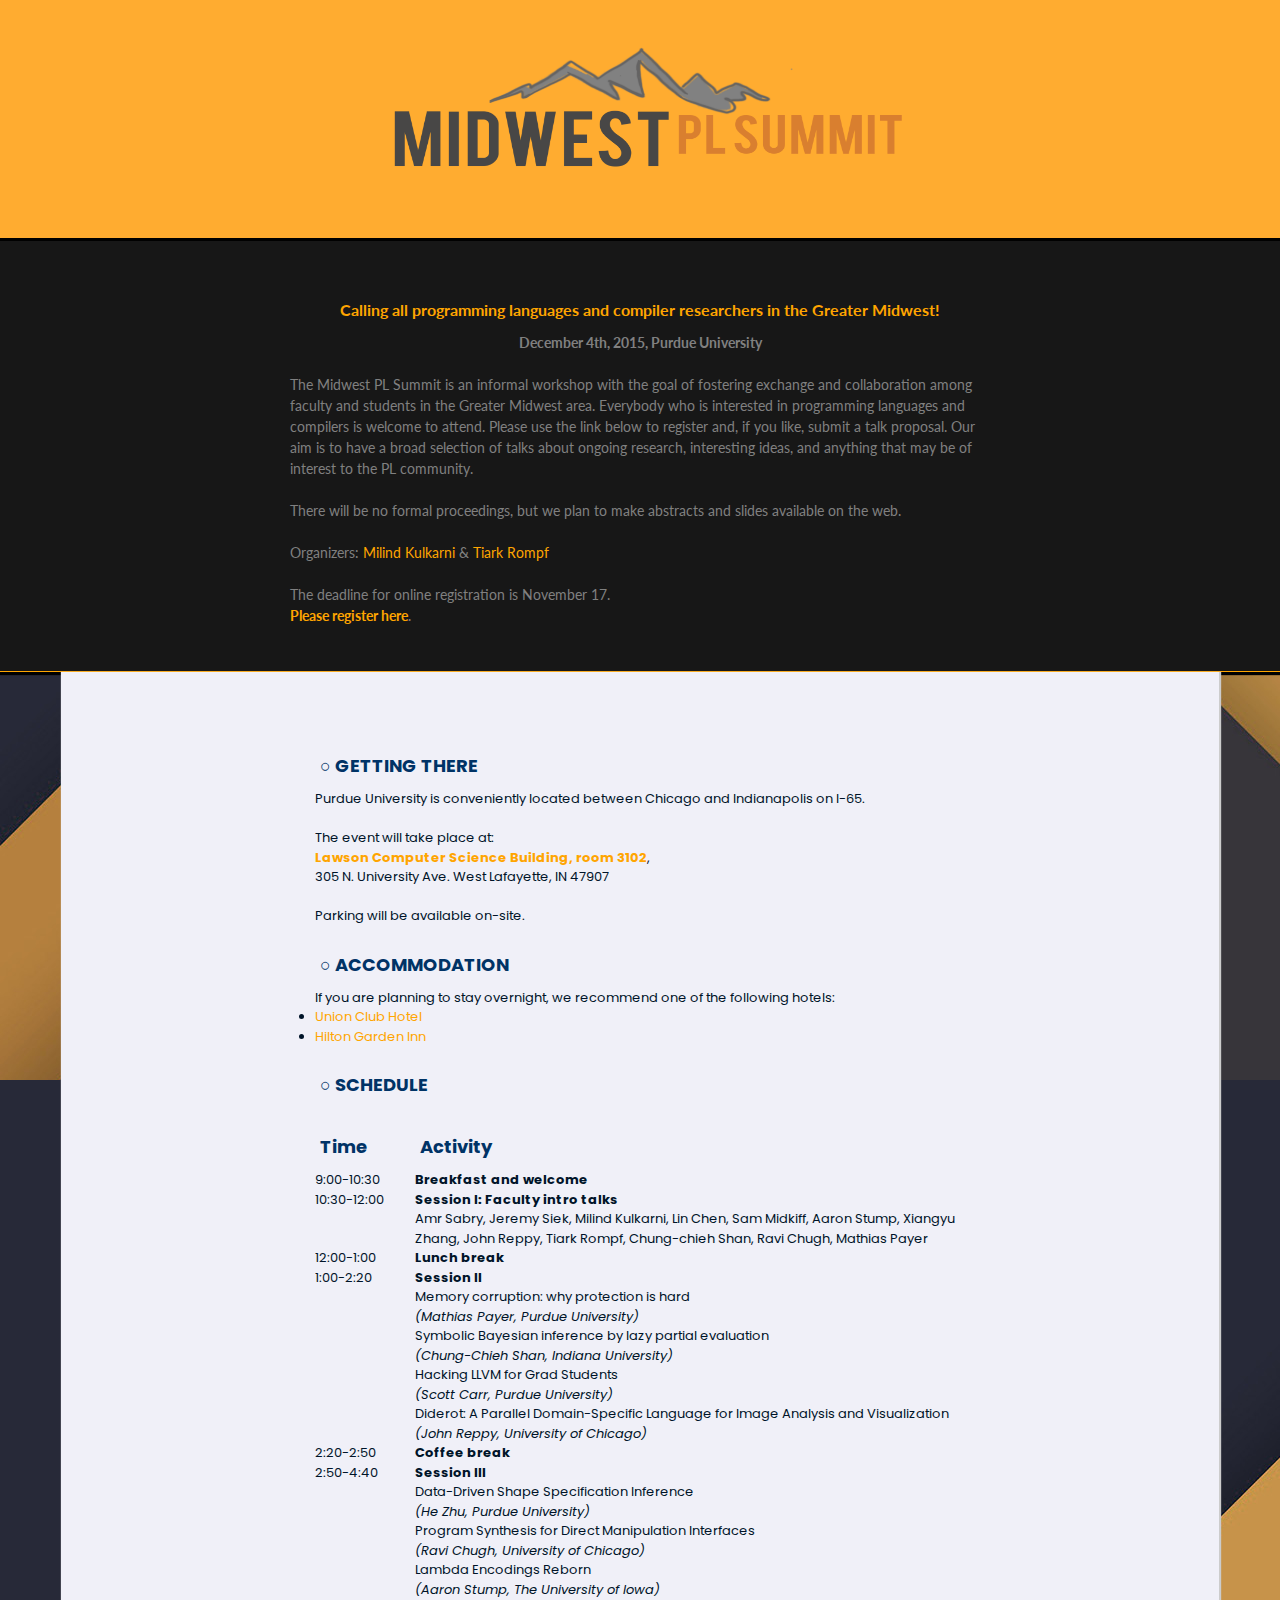
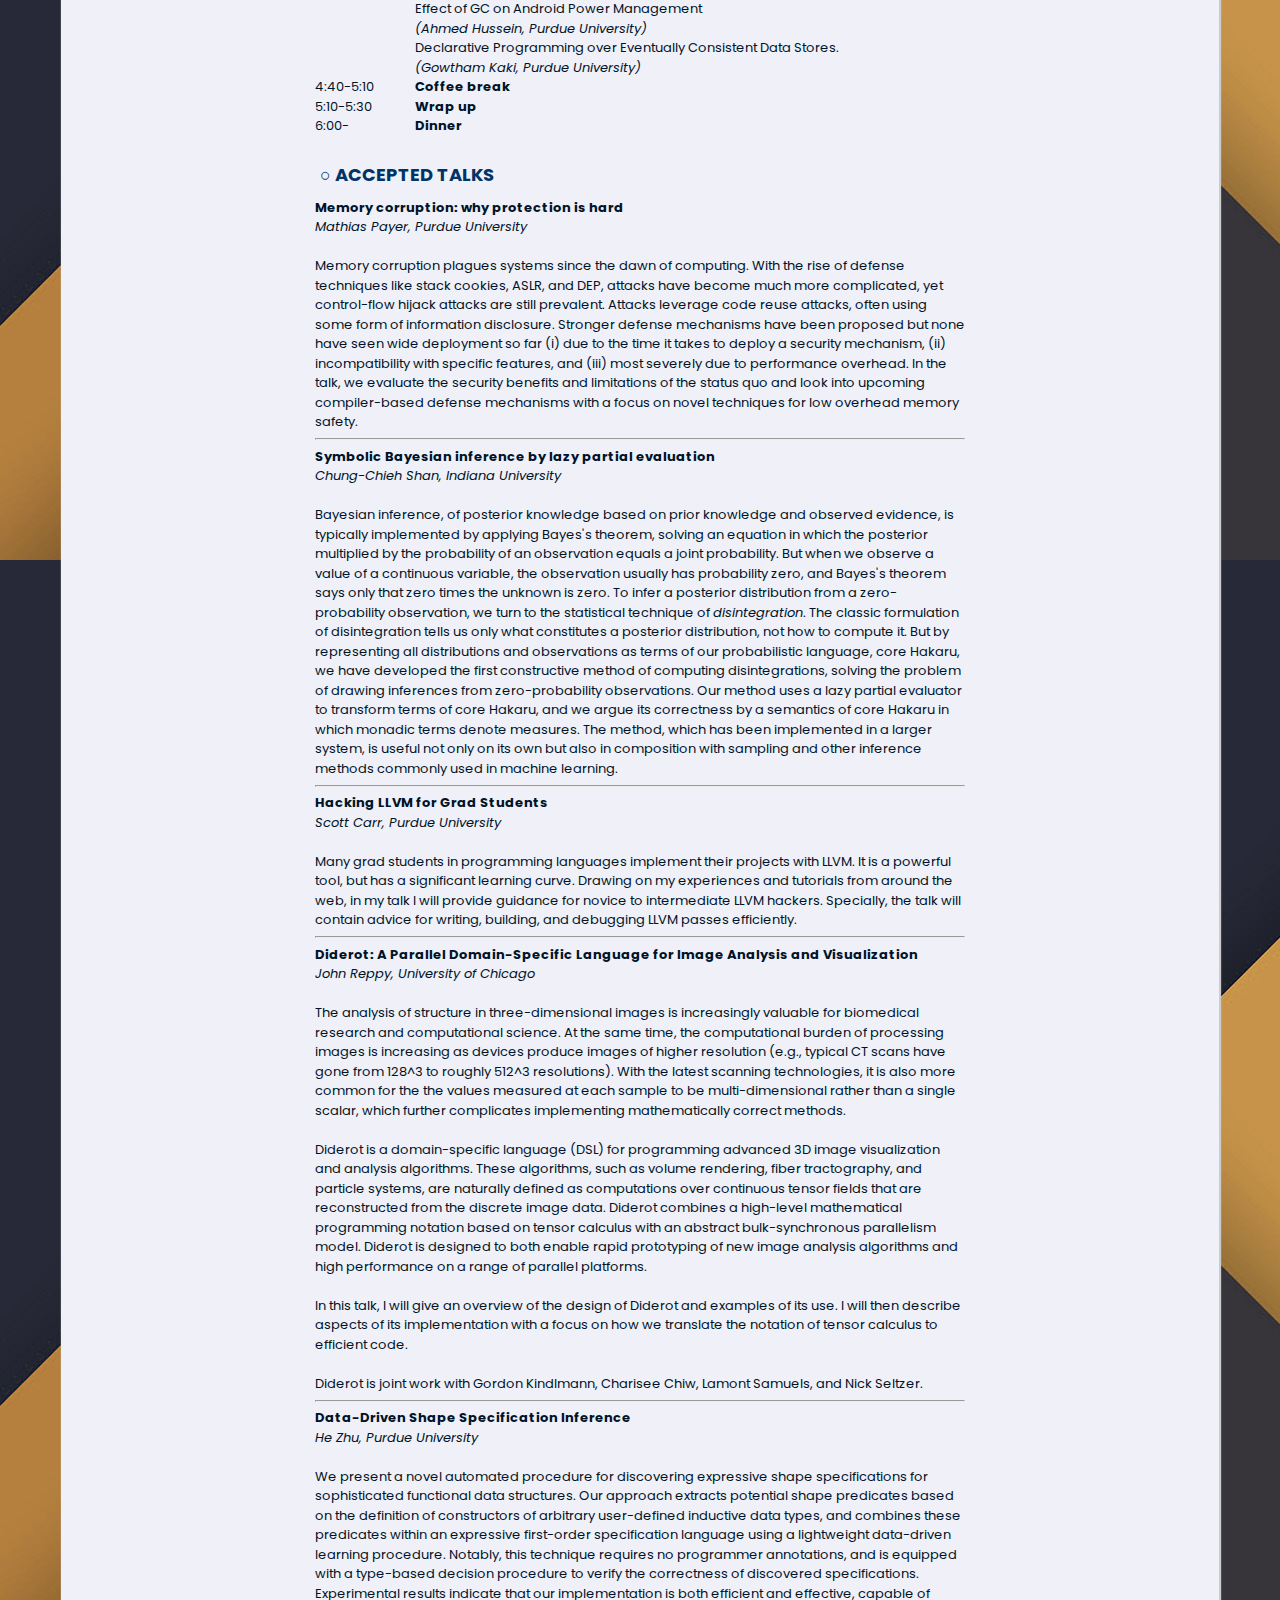
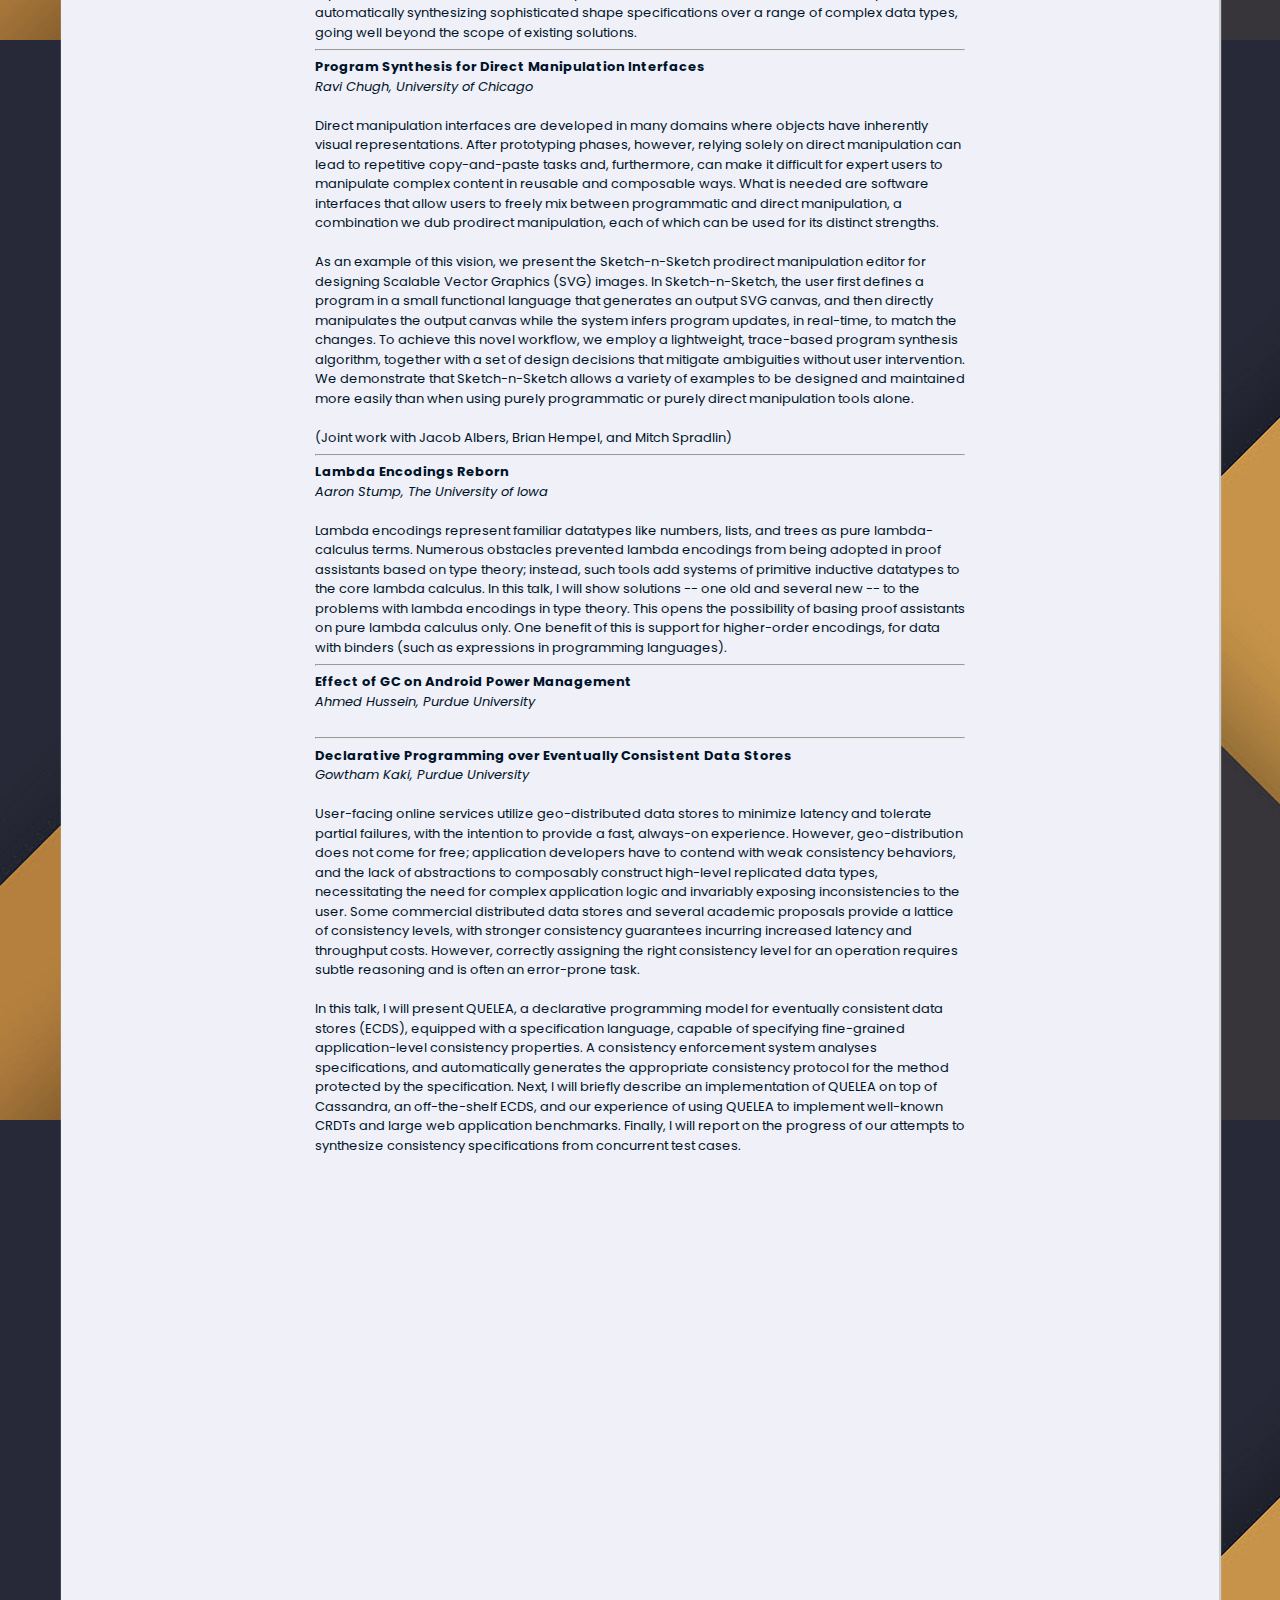
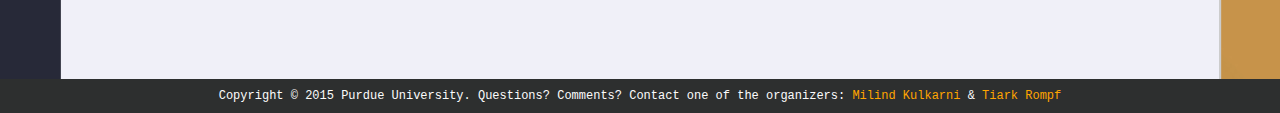
==== commit 4fb31bf0: "finalize program" ====
--- a/PLSummit/index.html
+++ b/PLSummit/index.html
@@ -102,7 +102,7 @@
 <br><i>(Ahmed Hussein, Purdue University)</i><br>
 
 Declarative Programming over Eventually Consistent Data Stores.
-<br><i>(Gowtham Khaki, Purdue University)</i><br>
+<br><i>(Gowtham Kaki, Purdue University)</i><br>
 
 
         </td></tr>
@@ -132,7 +132,7 @@
 <b>Hacking LLVM for Grad Students</b>
 <br><i>Scott Carr, Purdue University</i><br><br>
 
-<p>Abstract: Many grad students in programming languages implement their projects with LLVM.  It is a powerful tool, but has a significant learning curve.  Drawing on my experiences and tutorials from around the web, in my talk I will provide guidance for novice to intermediate LLVM hackers.  Specially, the talk will contain advice for writing, building, and debugging LLVM passes efficiently.</p>
+<p>Many grad students in programming languages implement their projects with LLVM.  It is a powerful tool, but has a significant learning curve.  Drawing on my experiences and tutorials from around the web, in my talk I will provide guidance for novice to intermediate LLVM hackers.  Specially, the talk will contain advice for writing, building, and debugging LLVM passes efficiently.</p>
 
 
 <hr>
@@ -197,7 +197,7 @@
 
 <hr>
 <b>Declarative Programming over Eventually Consistent Data Stores</b>
-<br><i>Gowtham Khaki, Purdue University</i><br><br>
+<br><i>Gowtham Kaki, Purdue University</i><br><br>
 
 <p>User-facing online services utilize geo-distributed data stores to minimize latency and tolerate partial failures, with the intention to provide a fast, always-on experience. However, geo-distribution does not come for free; application developers have to contend with weak consistency behaviors, and the lack of abstractions to composably construct high-level replicated data types, necessitating the need for complex application logic and invariably exposing inconsistencies to the user. Some commercial distributed data stores and several academic proposals provide a lattice of consistency levels, with stronger consistency guarantees incurring increased latency and throughput costs. However, correctly assigning the right consistency level for an operation requires subtle reasoning and is often an error-prone task.</p><br>
 
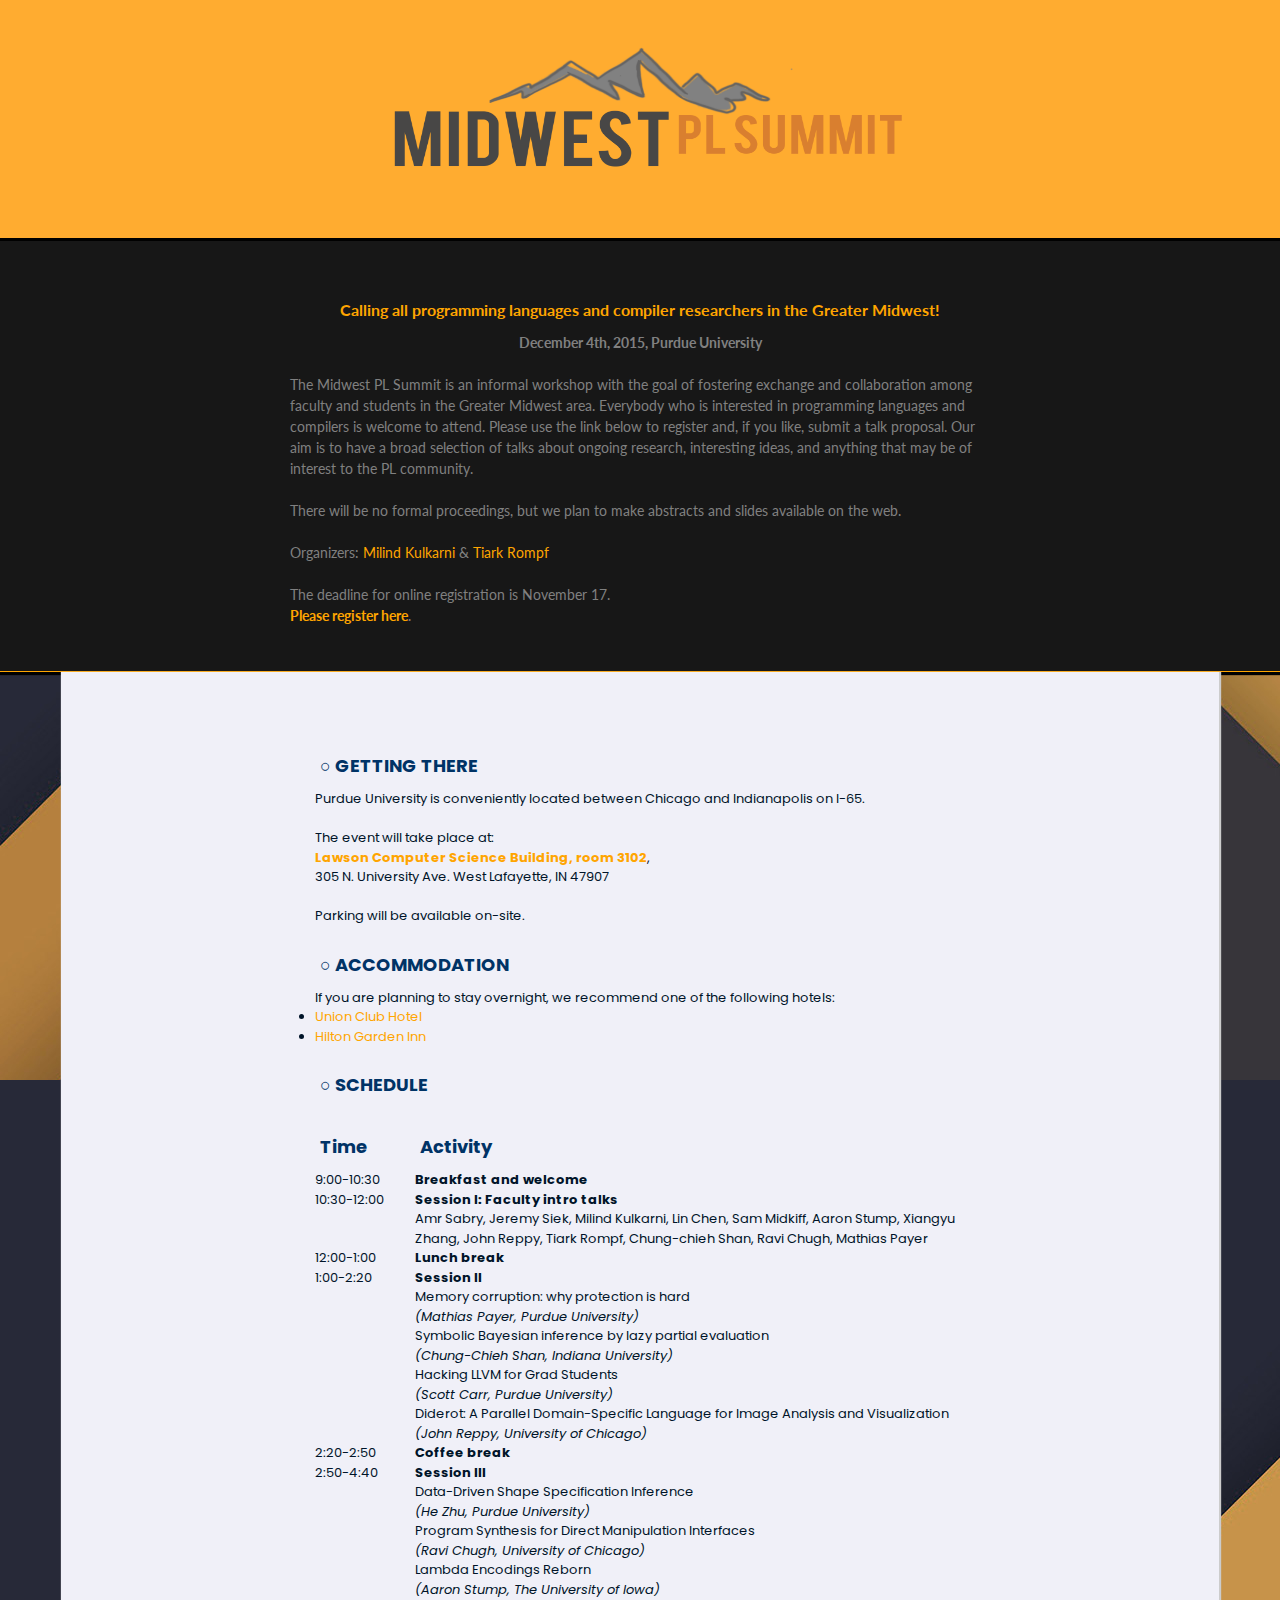
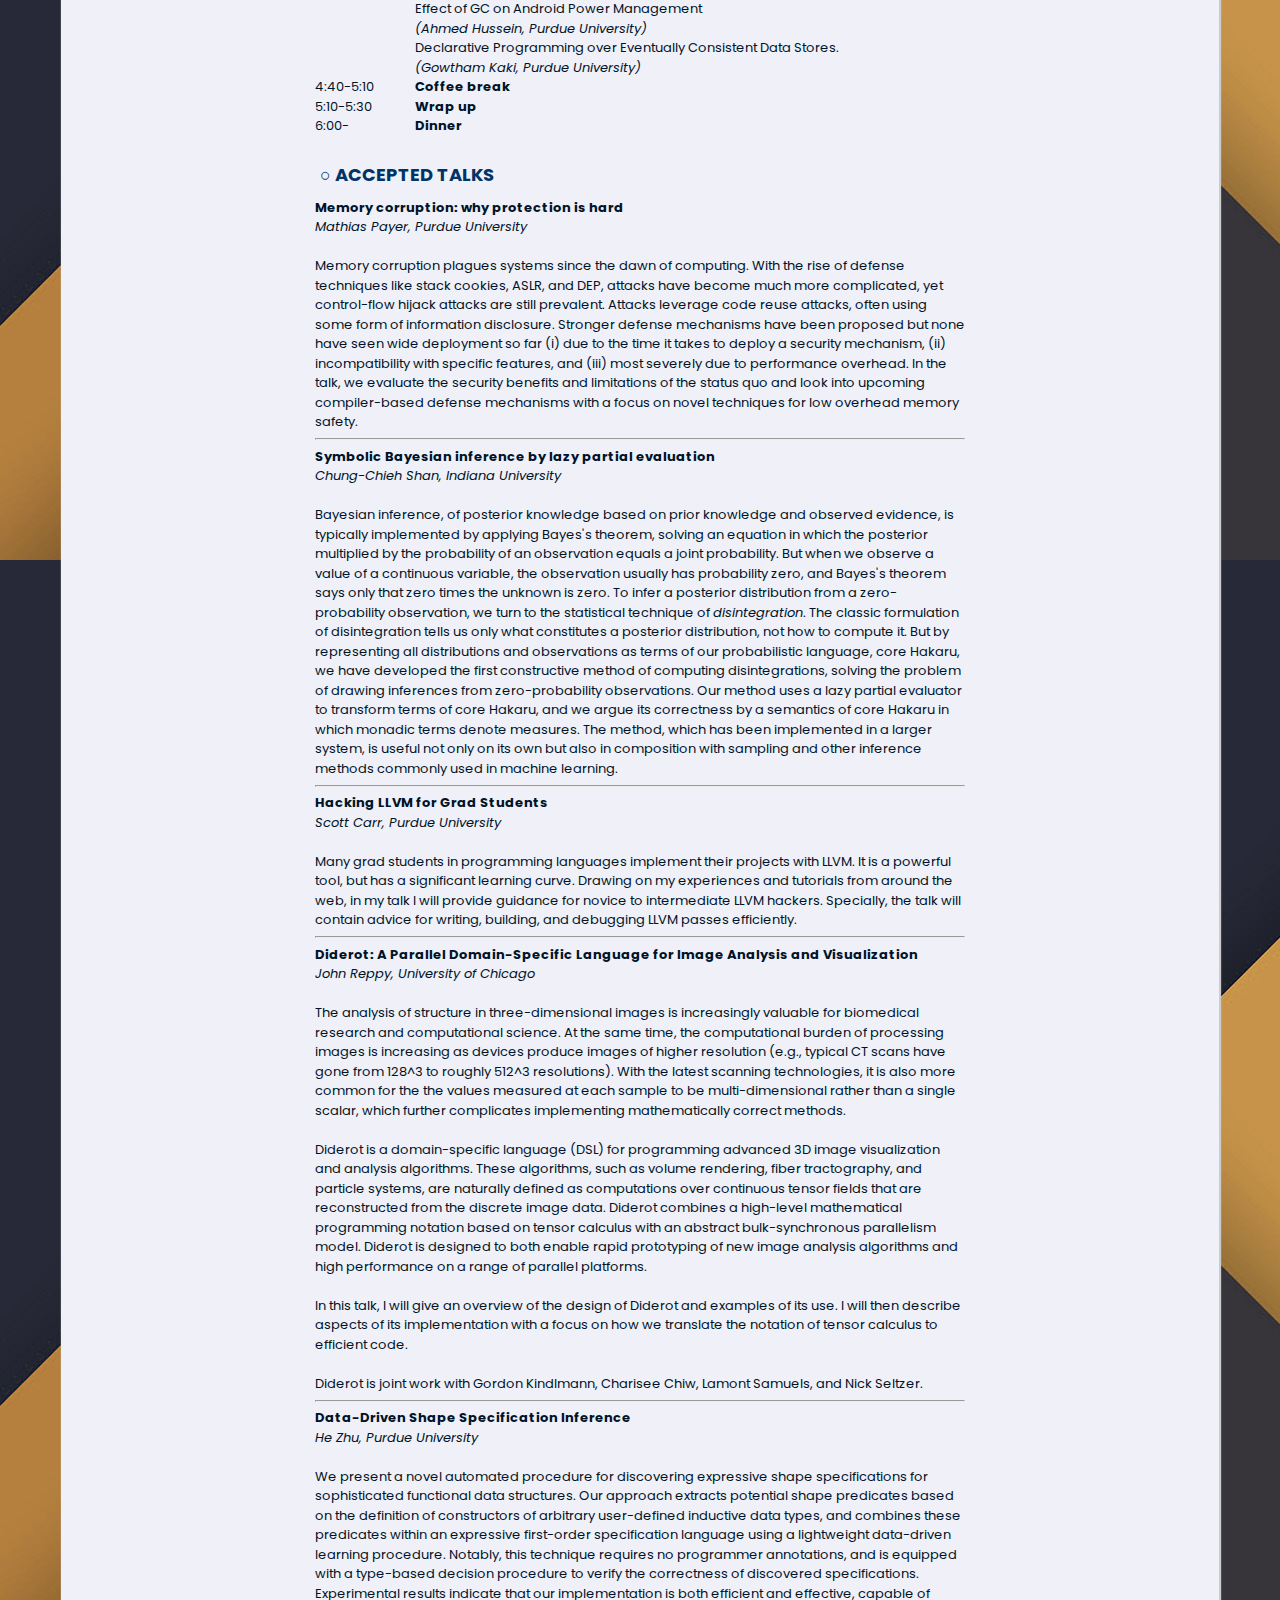
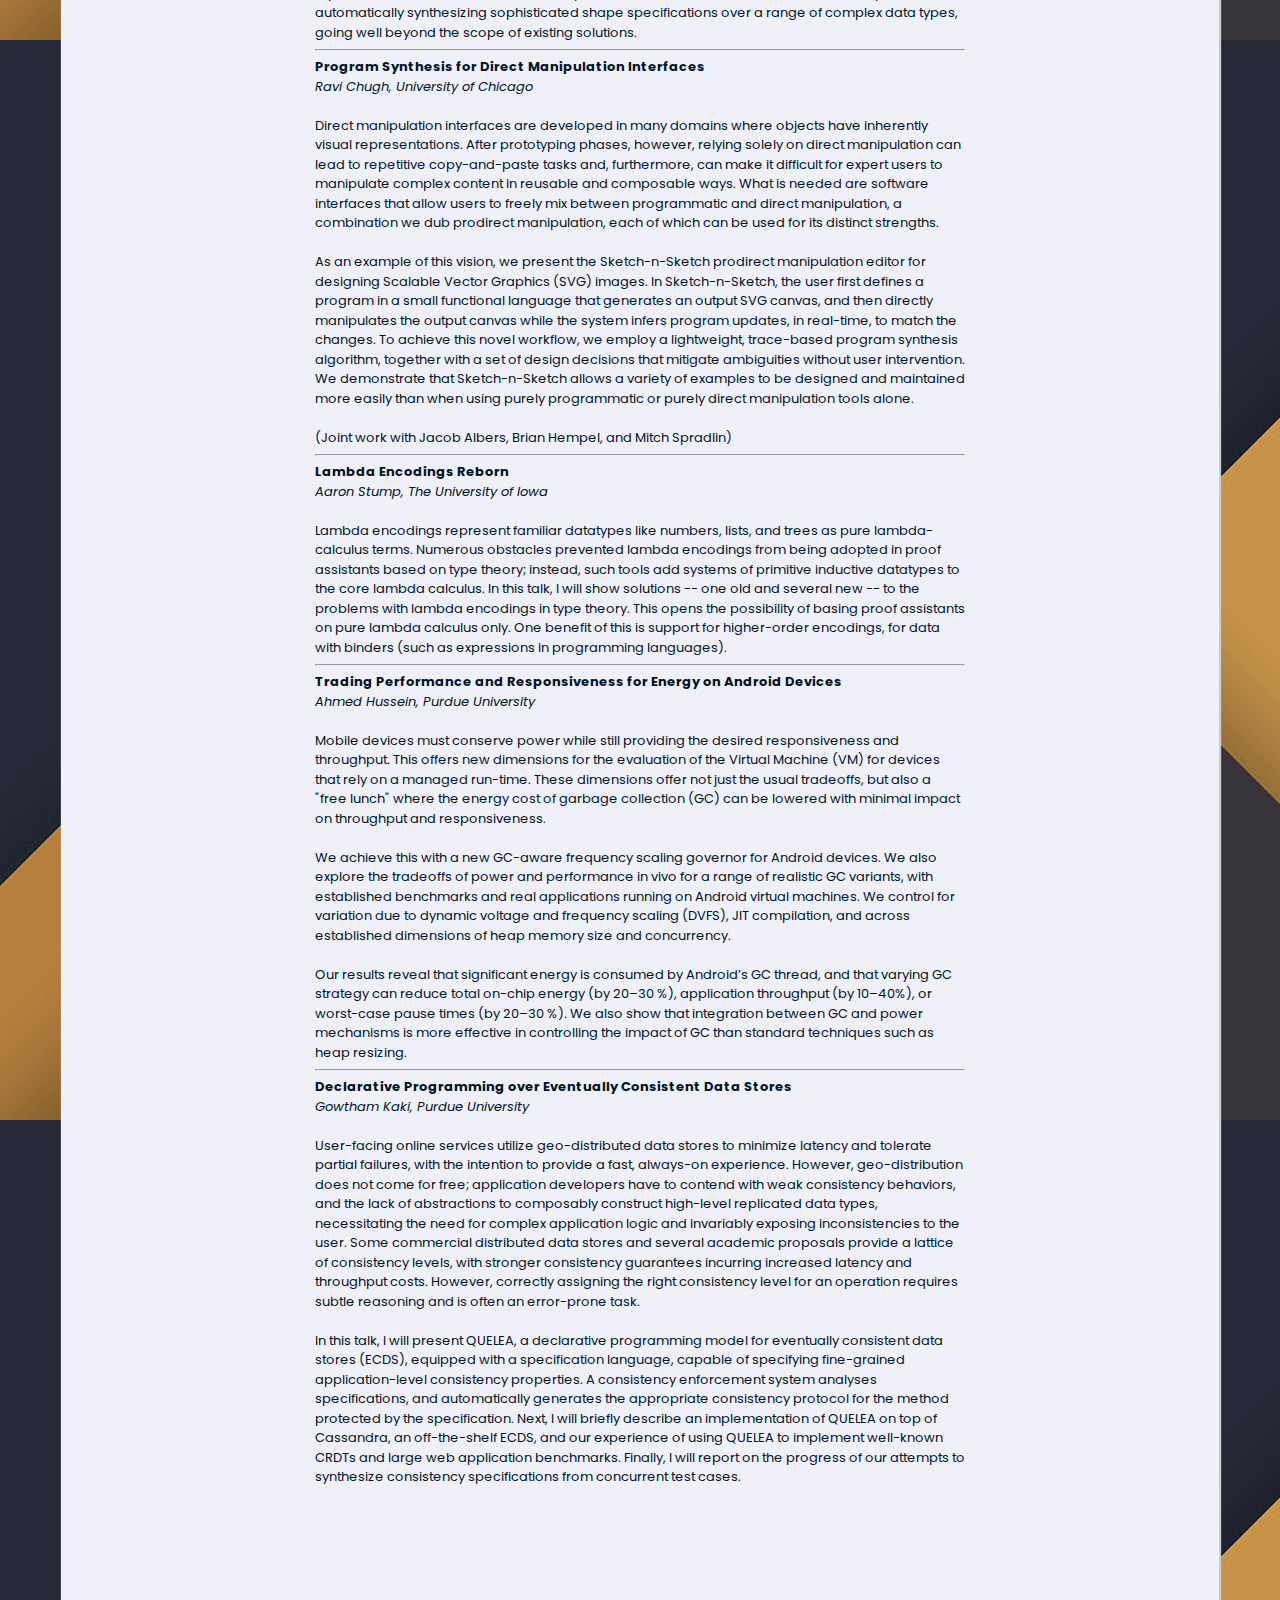
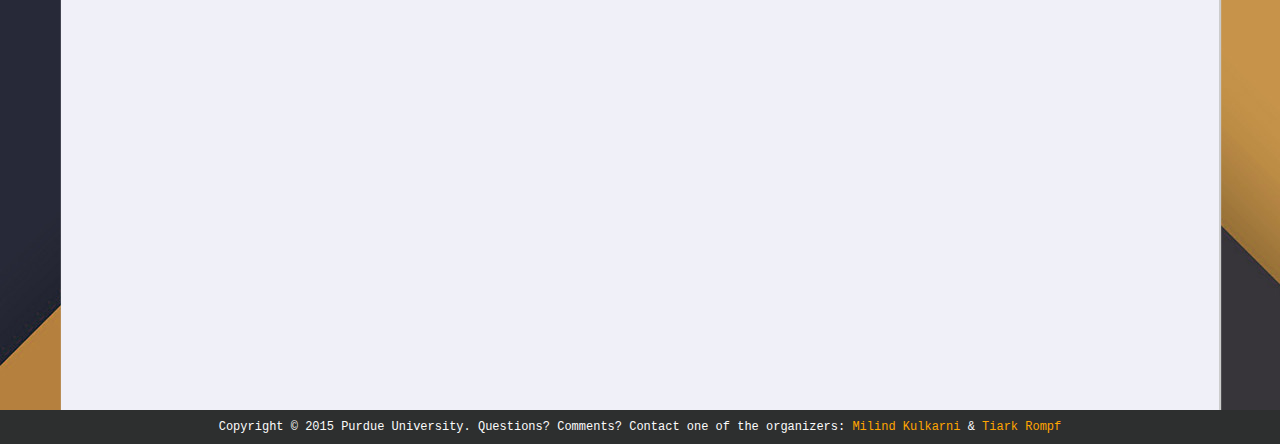
==== commit 4b1a699f: "abstracts" ====
--- a/PLSummit/index.html
+++ b/PLSummit/index.html
@@ -192,8 +192,26 @@
 <p>Lambda encodings represent familiar datatypes like numbers, lists, and trees as pure lambda-calculus terms.  Numerous obstacles prevented lambda encodings from being adopted in proof assistants based on type theory; instead, such tools add systems of primitive inductive datatypes to the core lambda calculus.  In this talk, I will show solutions -- one old and several new -- to the problems with lambda encodings in type theory.  This opens the possibility of basing proof assistants on pure lambda calculus only.  One benefit of this is support for higher-order encodings, for data with binders (such as expressions in programming languages).</p>
 
 <hr>
-<b>Effect of GC on Android Power Management</b>
+<b>Trading Performance and Responsiveness for Energy on Android Devices</b>
 <br><i>Ahmed Hussein, Purdue University</i><br><br>
+
+<p>Mobile devices must conserve power while still providing the desired
+responsiveness and throughput. This offers new dimensions for the evaluation of
+the Virtual Machine (VM) for devices that rely on a managed run-time. These 
+dimensions offer not just the usual tradeoffs, but also a "free lunch" where the
+energy cost of garbage collection (GC) can be lowered with minimal impact on
+throughput and responsiveness. </p><br>
+  <p>We achieve this with a new GC-aware frequency scaling governor for Android 
+devices. We also explore the tradeoffs of power and performance in vivo for a 
+range of realistic GC variants, with established benchmarks and real 
+applications running on Android virtual machines. We control for variation due 
+to dynamic voltage and frequency scaling (DVFS), JIT compilation, and across 
+established dimensions of heap memory size and concurrency. </p><br>
+  <p>Our results reveal that significant energy is consumed by Android’s GC thread, 
+and that varying GC strategy can reduce total on-chip energy (by 20–30 %), 
+application throughput (by 10–40%), or worst-case pause times (by 20–30 %). We 
+also show that integration between GC and power mechanisms is more effective in 
+controlling the impact of GC than standard techniques such as heap resizing.</p>
 
 <hr>
 <b>Declarative Programming over Eventually Consistent Data Stores</b>
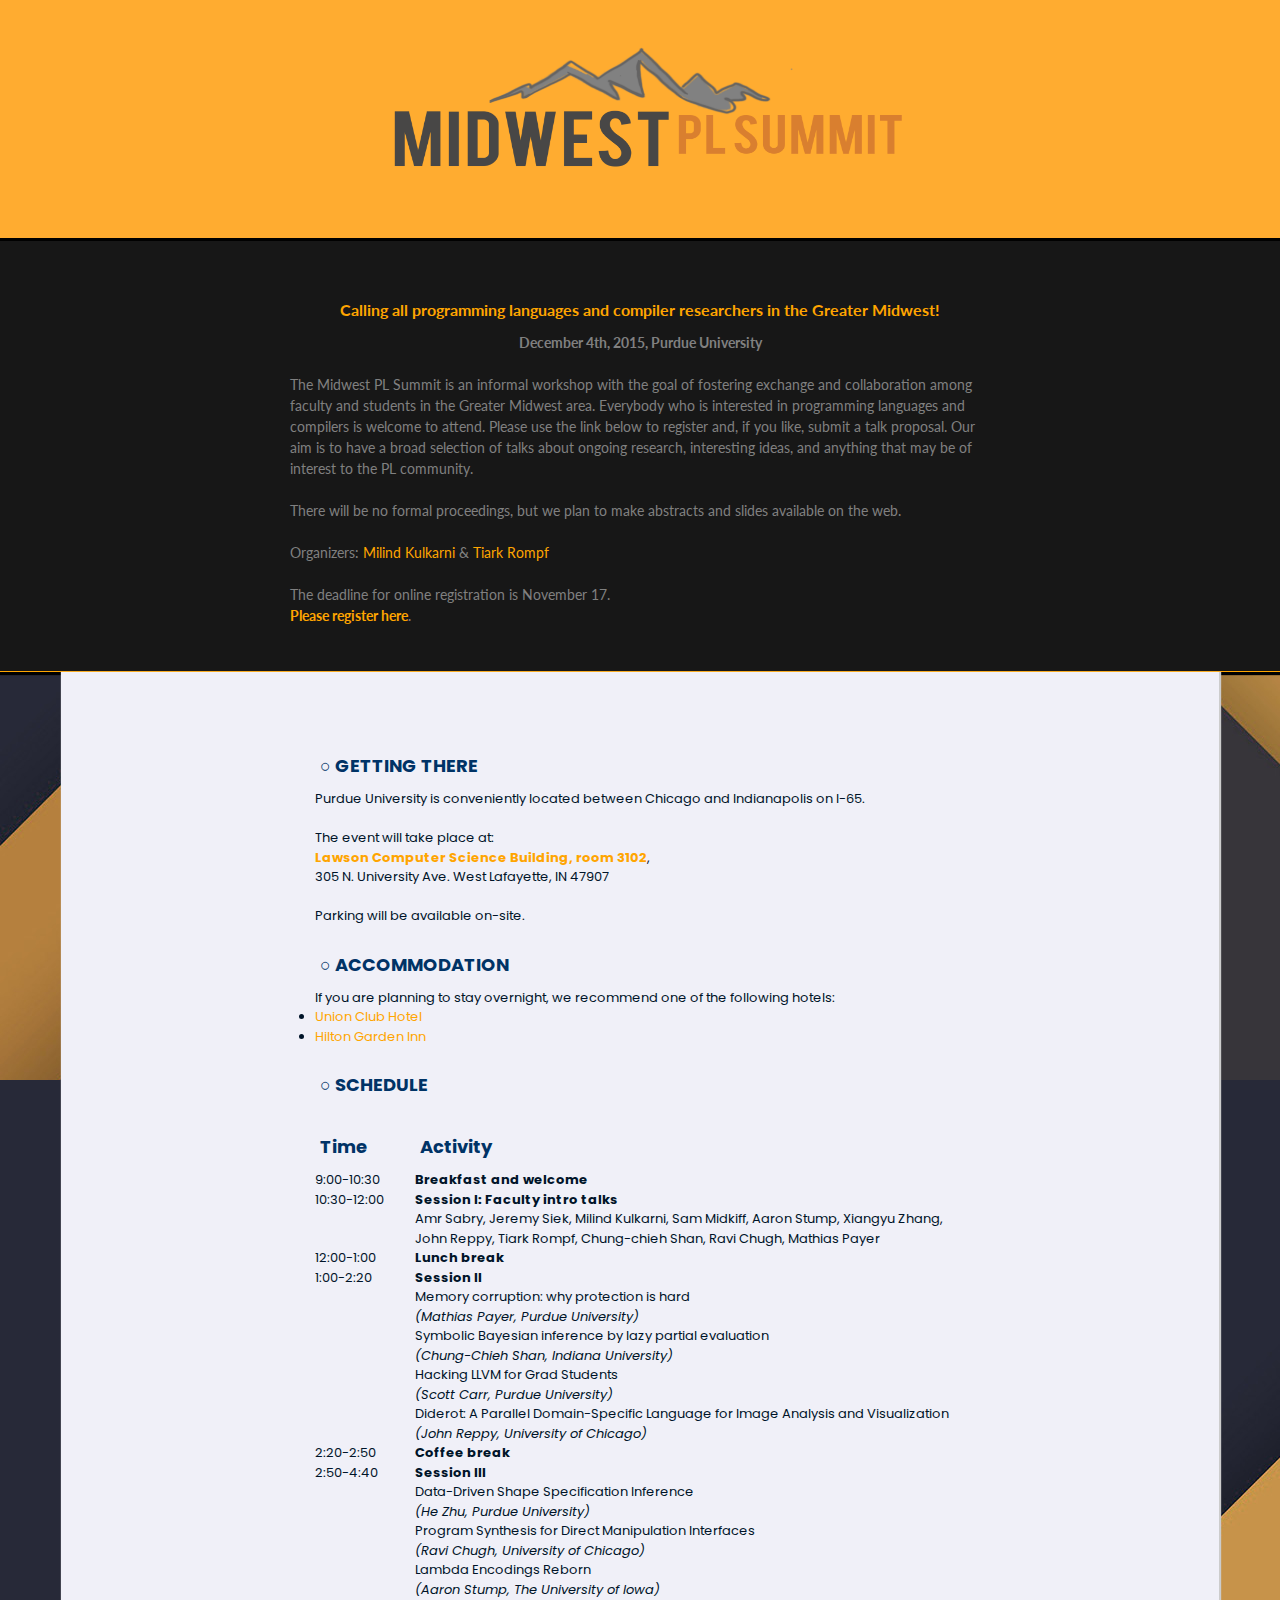
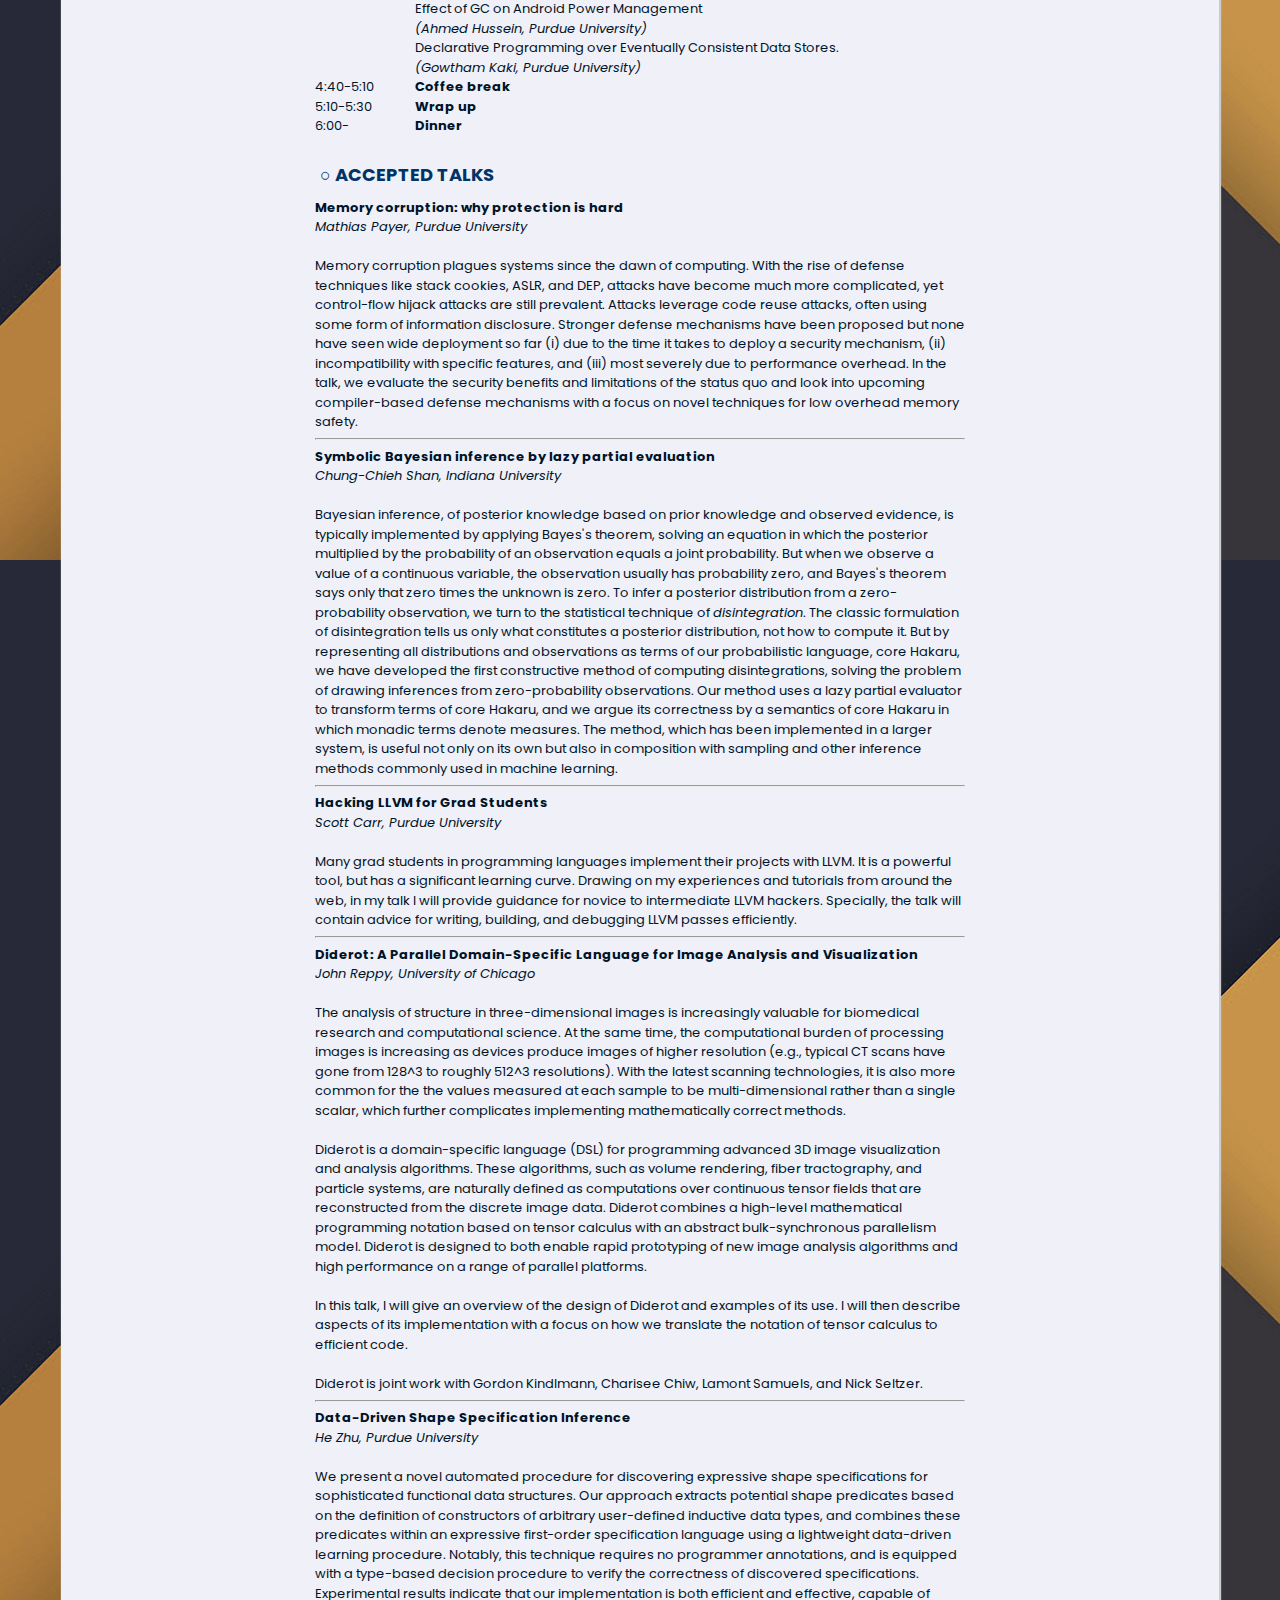
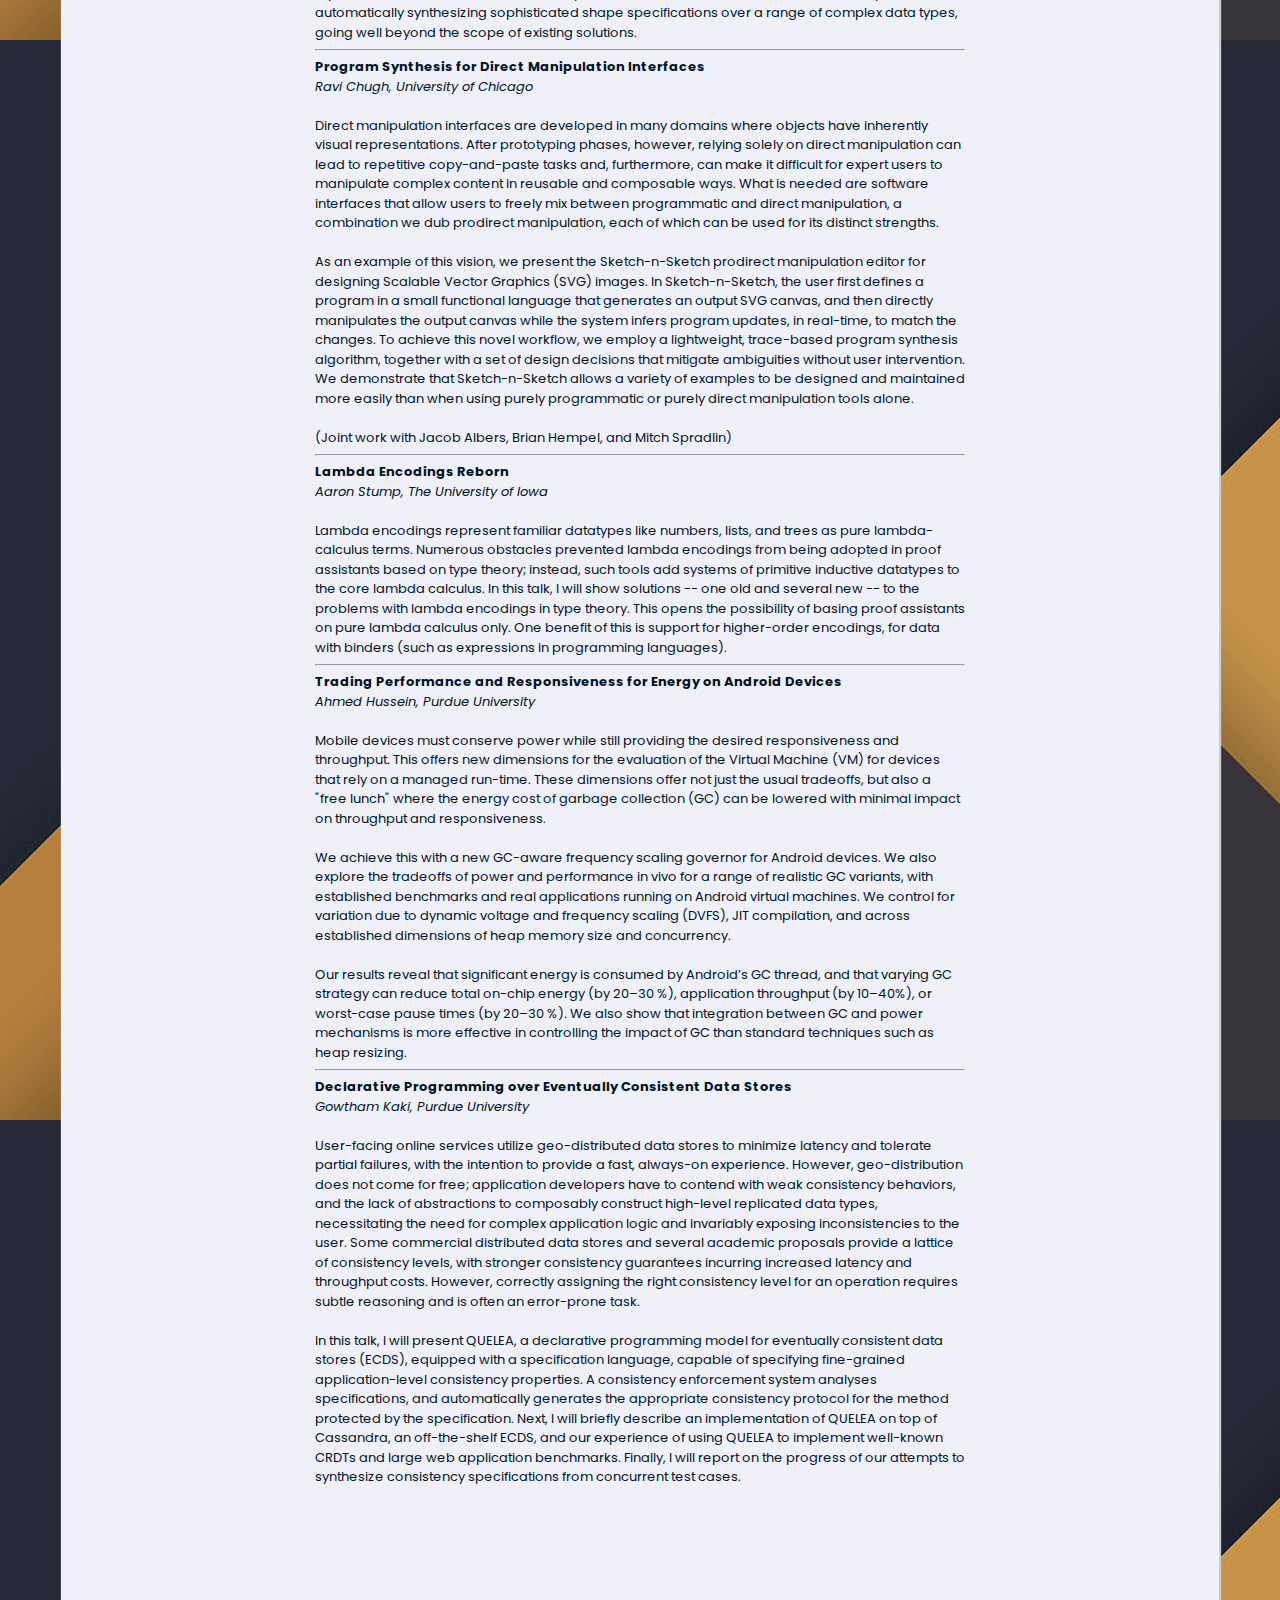
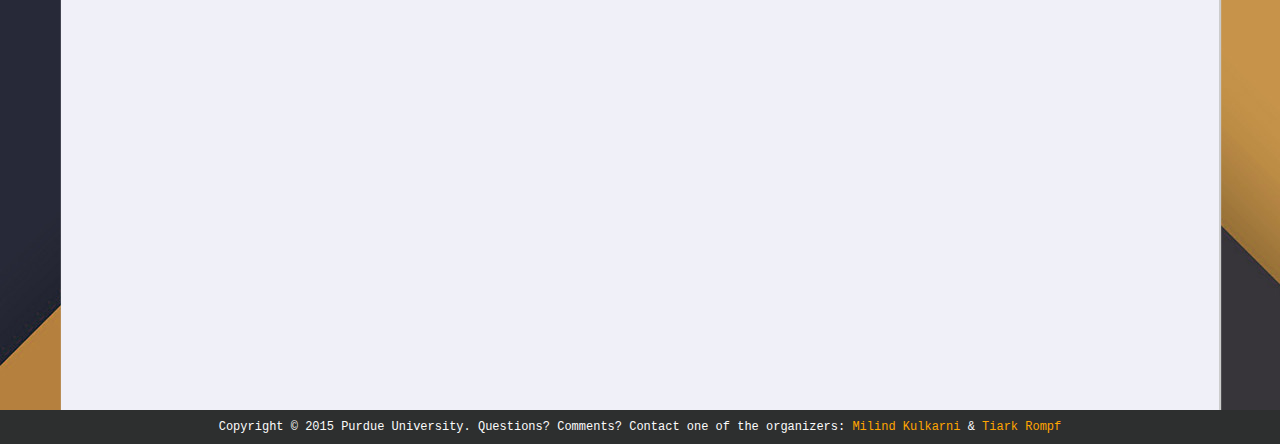
==== commit 9f46e133: "update" ====
--- a/PLSummit/index.html
+++ b/PLSummit/index.html
@@ -58,7 +58,6 @@
 Amr Sabry, 
 Jeremy  Siek, 
 Milind  Kulkarni, 
-Lin Chen, 
 Sam Midkiff, 
 Aaron Stump,
 Xiangyu Zhang,
